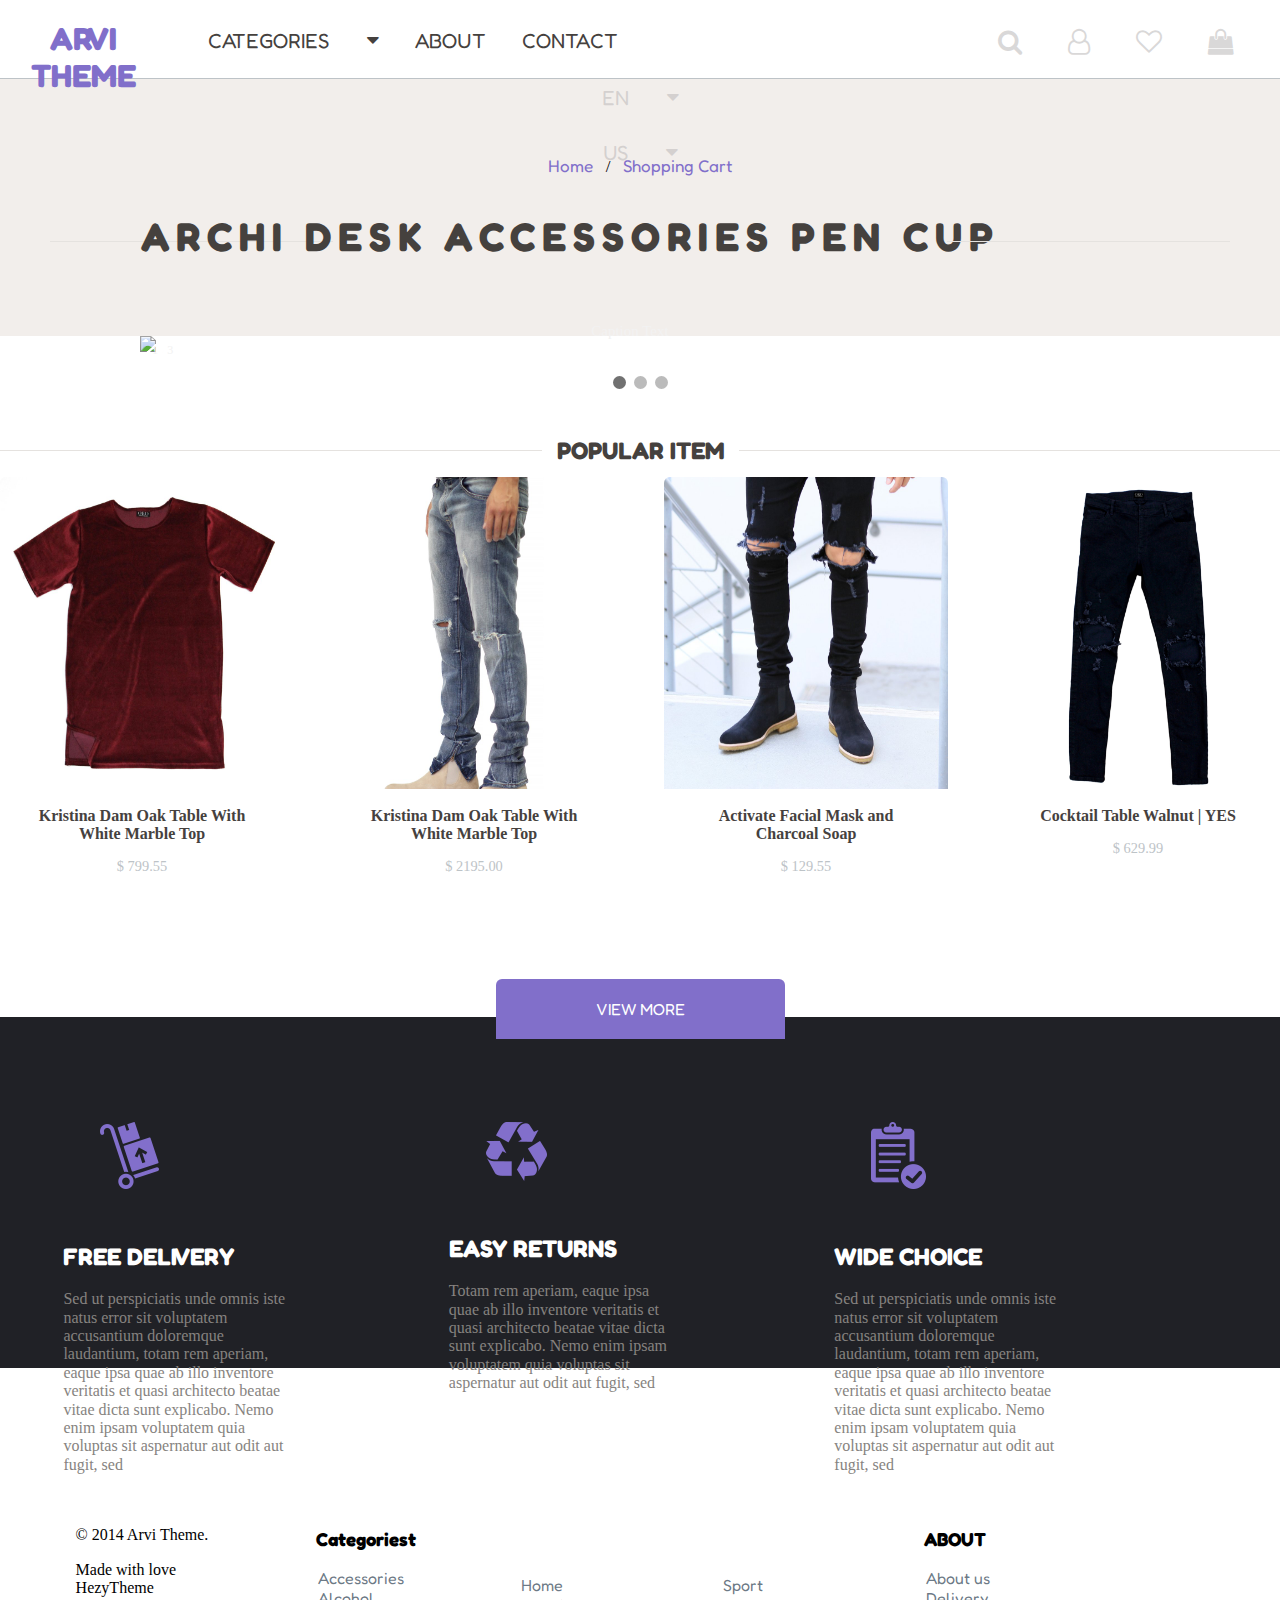
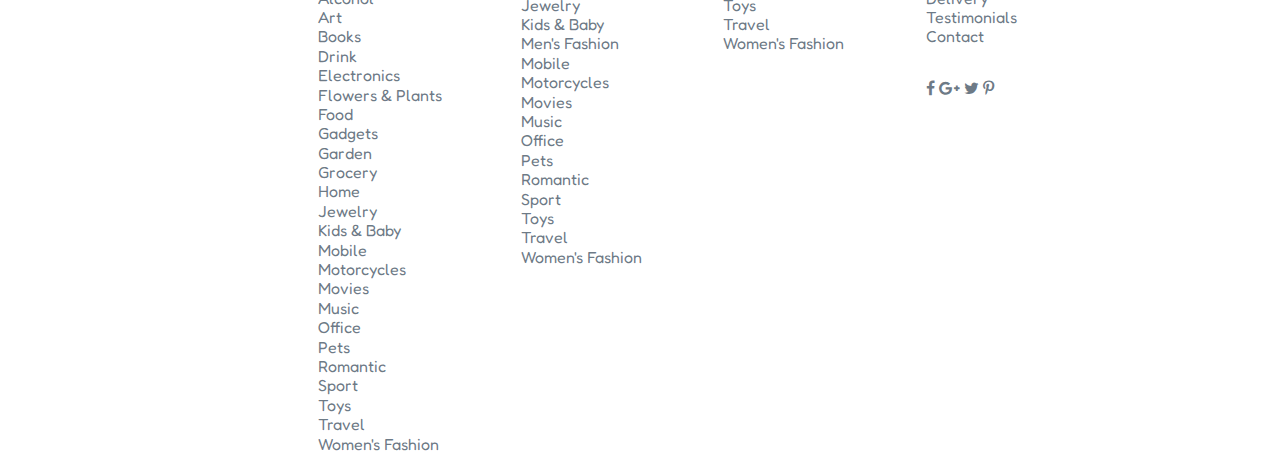
==== about.html @ ab23b4e3 "about page" ====
<!DOCTYPE html>
<!-- HTML5 Hello world by kirupa - http://www.kirupa.com/html5/getting_your_feet_wet_html5_pg1.htm -->
<html lang="en-us">

<head>
<meta charset="utf-8">
<title>Arvi Template</title>
<link href="https://fonts.googleapis.com/css?family=Fredoka+One|Quicksand|Sniglet" rel="stylesheet">

<link href="css/style.css" rel="stylesheet">

<link href="https://maxcdn.bootstrapcdn.com/font-awesome/4.7.0/css/font-awesome.min.css" rel="stylesheet" integrity="sha384-wvfXpqpZZVQGK6TAh5PVlGOfQNHSoD2xbE+QkPxCAFlNEevoEH3Sl0sibVcOQVnN" crossorigin="anonymous">
<script src="https://ajax.googleapis.com/ajax/libs/jquery/3.2.1/jquery.min.js"></script>
<style>
	/* Slideshow container */
.slideshow-container {
  max-width: 1000px;
  position: relative;
  margin: auto;
}

.mySlides {
    display: none;
}

/* Next & previous buttons */
.prev, .next {
  cursor: pointer;
  position: absolute;
  top: 50%;
  width: auto;
  margin-top: -22px;
  padding: 16px;
  color: white;
  font-weight: bold;
  font-size: 18px;
  transition: 0.6s ease;
  border-radius: 0 3px 3px 0;
}

/* Position the "next button" to the right */
.next {
  right: 0;
  border-radius: 3px 0 0 3px;
}

/* On hover, add a black background color with a little bit see-through */
.prev:hover, .next:hover {
  background-color: rgba(0,0,0,0.8);
}

/* Caption text */
.text {
  color: #f2f2f2;
  font-size: 15px;
  padding: 8px 12px;
  position: absolute;
  bottom: 8px;
  width: 100%;
  text-align: center;
}

/* Number text (1/3 etc) */
.numbertext {
  color: #f2f2f2;
  font-size: 12px;
  padding: 8px 12px;
  position: absolute;
  top: 0;
}

/* The dots/bullets/indicators */
.dot {
  cursor:pointer;
  height: 13px;
  width: 13px;
  margin: 0 2px;
  background-color: #bbb;
  border-radius: 50%;
  display: inline-block;
  transition: background-color 0.6s ease;
}

.active, .dot:hover {
  background-color: #717171;
}

/* Fading animation */
.fade {
  -webkit-animation-name: fade;
  -webkit-animation-duration: 1.5s;
  animation-name: fade;
  animation-duration: 1.5s;
}

@-webkit-keyframes fade {
  from {opacity: .4} 
  to {opacity: 1}
}

@keyframes fade {
  from {opacity: .4} 
  to {opacity: 1}
}
</style>
</head>

<body>
<header class="categories-main-header">
	<nav class="categories-main-nav">
		<div id="categories-main-logo"><h1>Arvi theme</h1></div>
		<div class="main-nav-wrap">
			<div class="position-nav-wrap">
		<ul id="main-left-nav">
			<li><a href="categories.html">Categories  <i class="fa fa-sort-down"></i> </a></li>
			<li><a href="about.html">About</a></li>
			<li><a href="">Contact</a></li>
		</ul>
		<ul id="main-center-nav">
			<li><a href="">EN  <i class="fa fa-sort-down"></i></a> </li>
			<li><a href="">US <i class="fa fa-sort-down"></i></a></li>
		</ul>
		<ul id="main-right-nav">
			<li><a href=""><i class="fa fa-search" style="font-size:26px"></i></a></li>
			<li><a href=""><i class="fa fa-user-o" style="font-size:26px"></i></a></li>
			<li><a href=""><i class="fa fa-heart-o" style="font-size:26px;"></i></a></li>
			<li><a href=""><i class="fa fa-shopping-bag" style="font-size:26px;"></i></a></li>
		</ul>
		</div><!-- position-nav -->
	   </div><!-- main-nav-wrap -->
	</nav>

</header>
<section id="about-page">
	<ul class="breadcrumb">
	  <li><a href="#">Home</a></li>
	  <li><a href="#">Shopping Cart</a></li>
	  
	</ul>
    <div class="product-heading">
    	<span class="product-left-line"></span>
       <h1>Archi Desk Accessories Pen Cup</h1>
       	<span class="product-right-line"></span>
    </div>
    </section>
    <div class="product-wraper clearfix">
    	<div class="slideshow-container">
	  <div class="mySlides fade">
	    <div class="numbertext">1 / 3</div>
	    <img src="img1.jpg" style="width:100%">
	    <div class="text">Caption Text</div>
	  </div>
	
	  <div class="mySlides fade">
	    <div class="numbertext">2 / 3</div>
	    <img src="img2.jpg" style="width:100%">
	    <div class="text">Caption Two</div>
	  </div>
	
	  <div class="mySlides fade">
	    <div class="numbertext">3 / 3</div>
	    <img src="img3.jpg" style="width:100%">
	    <div class="text">Caption Three</div>
	  </div>
	
	  <a class="prev" onclick="plusSlides(-1)">&#10094;</a>
	  <a class="next" onclick="plusSlides(1)">&#10095;</a>
	</div>
	<br>
	
	<div style="text-align:center">
	  <span class="dot" onclick="currentSlide(1)"></span> 
	  <span class="dot" onclick="currentSlide(2)"></span> 
	  <span class="dot" onclick="currentSlide(3)"></span> 
	</div>

    </div>
   <div class="product-popular-item">
   	<div class="popular-heading">
     	<h2 class="fancy"><span>Popular item</span></h2>
   	</div>
   	
   	<div class="product-popularwraper">
   		<div class="popular-item">
   			<img src="img/wine-velour-tee.jpg">
   			<div class="popular-item-text">
	   			<h2 class="product-title">Kristina Dam Oak Table With White Marble Top</h2>
	   			<p class="product-price">$ 799.55</p>
   			</div>
   		</div>
   		<div class="popular-item">
   			<img src="img/vintage-denim.jpg">
   			<div class="popular-item-text">
	   			<h2 class="product-title">Kristina Dam Oak Table With White Marble Top</h2>
	   			<p class="product-price">$ 2195.00</p>
   			</div>
   		</div>
   		<div class="popular-item">
   			<img src="img/stretch-denim2.jpg">
   			<div class="popular-item-text">
	   			<h2 class="product-title">Activate Facial Mask and Charcoal Soap</h2>
	   			<p class="product-price">$ 129.55</p>
   			</div>
   		</div>
   		<div class="popular-item">
   			<img src="img/stretch-denim.png">
   			<div class="popular-item-text">
	   			<h2 class="product-title">Cocktail Table Walnut | YES</h2>
	   			<p class="product-price">$ 629.99</p>
   			</div>
   		</div>
   	</div><!--product-popularwraper-->
   </div><!--product-popular-item-->
    
    <div class="category-more">
    	<a href="#">VIEW MORE</a>
    </div>

<section class="delivery-section">
	<div class="delivery-wraper">
	<div class="delivery-item free-delivery">
		<div class="delivery-img">
			<img src="img/delivery.png">
		</div>
		<div class="delivery-content">
			<h2>Free Delivery</h2>
			<p>Sed ut perspiciatis unde omnis iste natus error sit voluptatem accusantium doloremque
	 laudantium, totam rem aperiam, eaque ipsa quae ab illo inventore veritatis et quasi architecto beatae vitae dicta sunt explicabo. Nemo enim ipsam voluptatem quia voluptas sit aspernatur aut odit aut fugit, sed</p>
      </div>
	</div>
	<div class="delivery-item easy-returns">
		<div class="delivery-img">
			<img src="img/arrows.png">
		</div>
		<div class="delivery-content">
			<h2>easy Returns</h2>
			<p>Totam rem aperiam, eaque ipsa quae ab illo inventore veritatis et quasi architecto beatae vitae dicta sunt explicabo. Nemo enim ipsam voluptatem quia voluptas sit aspernatur aut odit aut fugit, sed</p>
		</div>
	</div>
	<div class="delivery-item wide-choice">
		<div class="delivery-img">
			<img src="img/verification.png">
		</div>
		<div class="delivery-content">
			<h2>wide choice</h2>
			<p>Sed ut perspiciatis unde omnis iste natus error sit voluptatem accusantium
	 doloremque laudantium, totam rem aperiam, eaque ipsa quae ab illo inventore veritatis et quasi architecto beatae vitae dicta sunt explicabo. Nemo enim ipsam voluptatem quia voluptas sit aspernatur aut odit aut fugit, sed</p>
       </div>
	</div>
	</div>
</section>
<footer>
	<div class="footer">
		<p>© 2014 Arvi Theme.</p> 
        <p>Made with love HezyTheme</p>
	</div>
	<div class="footer">
		<h3>Categoriest</h3>
		<ul>
			<li><a href="#">Accessories</a></li>
			<li><a href="#">Alcohol</a></li>
			<li><a href="#">Art</a></li>
            <li><a href="#">Books</a></li>
            <li><a href="#">Drink</a></li>
            <li><a href="#">Electronics</a></li>
            <li><a href="#">Flowers & Plants</a></li>
            <li><a href="#">Food</a></li>
            <li><a href="#">Gadgets</a></li>
            <li><a href="#">Garden</a></li>
            <li><a href="#">Grocery</a></li>
            <li><a href="#">Home</a></li>
            <li><a href="#">Jewelry</a></li>
            <li><a href="#">Kids & Baby</a></li>
            <li><a href="#">Mobile</a></li>
            <li><a href="#">Motorcycles</a></li>
            <li><a href="#">Movies</a></li>
            <li><a href="#">Music</a></li>
            <li><a href="#">Office</a></li>
            <li><a href="#">Pets</a></li>
            <li><a href="#">Romantic</a></li>
            <li><a href="#">Sport</a></li>
            <li><a href="#">Toys</a></li>
            <li><a href="#">Travel</a></li>
            <li><a href="#">Women's Fashion</a></li>
		</ul>
	</div>
	<div class="footer sport">
		<ul>
			<li><a href="#">Home</a></li>
			<li><a href="#">Jewelry</a></li>
			<li><a href="#">Kids & Baby</a></li>
			<li><a href="#">Men's Fashion</a></li>
			<li><a href="#">Mobile</a></li>
			<li><a href="#">Motorcycles</a></li>
			<li><a href="#">Movies</a></li>
			<li><a href="#">Music</a></li>
			<li><a href="#">Office</a></li>
			<li><a href="#">Pets</a></li>
			<li><a href="#">Romantic</a></li>
			<li><a href="#">Sport</a></li>
			<li><a href="#">Toys</a></li>
			<li><a href="#">Travel</a></li>
			<li><a href="#">Women's Fashion</a></li>
		</ul>
	</div>
	<div class="footer sport">
		<ul>
			<li><a href="#">Sport</a></li>
			<li><a href="#">Toys</a></li>
			<li><a href="#">Travel</a></li>
			<li><a href="#">Women's Fashion</a></li>
		</ul>
	</div>
	<div class="footer">
		<h3>ABOUT</h3>
      	<ul>
			<li><a href="#">About us</a></li>
			<li><a href="#">Delivery</a></li>
			<li><a href="#">Testimonials</a></li>
			<li><a href="#">Contact</a></li>
		</ul>
	</div>
	<div class="footer social">
		<ul>
			<li><a href="#"><i class="fa fa-facebook"></i></a></li>
			<li><a href="#"><i class="fa fa-google-plus"></i></a></li>
			<li><a href="#"><i class="fa fa-twitter"></i></a></li>
			<li><a href="#"><i class="fa fa-pinterest-p"></i></a></li>
		</ul>
	</div>
</footer>

  <script>
    
		
$(document).ready(function() {
		
		    $(".incr-btn").on("click", function (e) {
        var $button = $(this);
        var oldValue = $button.parent().find('.quantity').val();
        $button.parent().find('.incr-btn[data-action="decrease"]').removeClass('inactive');
        if ($button.data('action') == "increase") {
            var newVal = parseFloat(oldValue) + 1;
        } else {
            // Don't allow decrementing below 1
            if (oldValue > 1) {
                var newVal = parseFloat(oldValue) - 1;
            } else {
                newVal = 1;
                $button.addClass('inactive');
            }
        }
        $button.parent().find('.quantity').val(newVal);
        e.preventDefault();
    });
		
		});		
		

    
			/* When the user clicks on the button, 
		toggle between hiding and showing the dropdown content */
		var dropdown = document.getElementById("dropBtn");
		
		function myFunction() {
		     document.getElementById("myDropdown").classList.toggle("show");
		}
		
		dropdown.addEventListener("click", myFunction, false);
		
		// Close the dropdown menu if the user clicks outside of it
		window.onclick = function(event) {
		  if (!event.target.matches('.dropbtn')) {
		
		    var dropdowns = document.getElementsByClassName("dropdown-content");
		    var i;
		    for (i = 0; i < dropdowns.length; i++) {
		      var openDropdown = dropdowns[i];
		      if (openDropdown.classList.contains('show')) {
		        openDropdown.classList.remove('show');
		      }
		    }
		  }
		}

	
    </script>
    
<script src="js/main.js"></script> 
</body>



</html>
---- css/style.css ----
/*! normalize.css v7.0.0 | MIT License | github.com/necolas/normalize.css */

/* Document
   ========================================================================== */

/**
 * 1. Correct the line height in all browsers.
 * 2. Prevent adjustments of font size after orientation changes in
 *    IE on Windows Phone and in iOS.
 */

html {
  line-height: 1.15; /* 1 */
  -ms-text-size-adjust: 100%; /* 2 */
  -webkit-text-size-adjust: 100%; /* 2 */
}

/* Sections
   ========================================================================== */

/**
 * Remove the margin in all browsers (opinionated).
 */

body {
  margin: 0;
}

/**
 * Add the correct display in IE 9-.
 */

article,
aside,
footer,
header,
nav,
section {
  display: block;
}

/**
 * Correct the font size and margin on `h1` elements within `section` and
 * `article` contexts in Chrome, Firefox, and Safari.
 */

h1 {
  font-size: 2em;
  margin: 0.67em 0;
}

/* Grouping content
   ========================================================================== */

/**
 * Add the correct display in IE 9-.
 * 1. Add the correct display in IE.
 */

figcaption,
figure,
main { /* 1 */
  display: block;
}

/**
 * Add the correct margin in IE 8.
 */

figure {
  margin: 1em 40px;
}

/**
 * 1. Add the correct box sizing in Firefox.
 * 2. Show the overflow in Edge and IE.
 */

hr {
  box-sizing: content-box; /* 1 */
  height: 0; /* 1 */
  overflow: visible; /* 2 */
}

/**
 * 1. Correct the inheritance and scaling of font size in all browsers.
 * 2. Correct the odd `em` font sizing in all browsers.
 */

pre {
  font-family: monospace, monospace; /* 1 */
  font-size: 1em; /* 2 */
}

/* Text-level semantics
   ========================================================================== */

/**
 * 1. Remove the gray background on active links in IE 10.
 * 2. Remove gaps in links underline in iOS 8+ and Safari 8+.
 */

a {
  background-color: transparent; /* 1 */
  -webkit-text-decoration-skip: objects; /* 2 */
}

/**
 * 1. Remove the bottom border in Chrome 57- and Firefox 39-.
 * 2. Add the correct text decoration in Chrome, Edge, IE, Opera, and Safari.
 */

abbr[title] {
  border-bottom: none; /* 1 */
  text-decoration: underline; /* 2 */
  text-decoration: underline dotted; /* 2 */
}

/**
 * Prevent the duplicate application of `bolder` by the next rule in Safari 6.
 */

b,
strong {
  font-weight: inherit;
}

/**
 * Add the correct font weight in Chrome, Edge, and Safari.
 */

b,
strong {
  font-weight: bolder;
}

/**
 * 1. Correct the inheritance and scaling of font size in all browsers.
 * 2. Correct the odd `em` font sizing in all browsers.
 */

code,
kbd,
samp {
  font-family: monospace, monospace; /* 1 */
  font-size: 1em; /* 2 */
}

/**
 * Add the correct font style in Android 4.3-.
 */

dfn {
  font-style: italic;
}

/**
 * Add the correct background and color in IE 9-.
 */

mark {
  background-color: #ff0;
  color: #000;
}

/**
 * Add the correct font size in all browsers.
 */

small {
  font-size: 80%;
}

/**
 * Prevent `sub` and `sup` elements from affecting the line height in
 * all browsers.
 */

sub,
sup {
  font-size: 75%;
  line-height: 0;
  position: relative;
  vertical-align: baseline;
}

sub {
  bottom: -0.25em;
}

sup {
  top: -0.5em;
}

/* Embedded content
   ========================================================================== */

/**
 * Add the correct display in IE 9-.
 */

audio,
video {
  display: inline-block;
}

/**
 * Add the correct display in iOS 4-7.
 */

audio:not([controls]) {
  display: none;
  height: 0;
}

/**
 * Remove the border on images inside links in IE 10-.
 */

img {
  border-style: none;
}

/**
 * Hide the overflow in IE.
 */

svg:not(:root) {
  overflow: hidden;
}

/* Forms
   ========================================================================== */

/**
 * 1. Change the font styles in all browsers (opinionated).
 * 2. Remove the margin in Firefox and Safari.
 */

button,
input,
optgroup,
select,
textarea {
  font-family: sans-serif; /* 1 */
  font-size: 100%; /* 1 */
  line-height: 1.15; /* 1 */
  margin: 0; /* 2 */
}

/**
 * Show the overflow in IE.
 * 1. Show the overflow in Edge.
 */

button,
input { /* 1 */
  overflow: visible;
}

/**
 * Remove the inheritance of text transform in Edge, Firefox, and IE.
 * 1. Remove the inheritance of text transform in Firefox.
 */

button,
select { /* 1 */
  text-transform: none;
}

/**
 * 1. Prevent a WebKit bug where (2) destroys native `audio` and `video`
 *    controls in Android 4.
 * 2. Correct the inability to style clickable types in iOS and Safari.
 */

button,
html [type="button"], /* 1 */
[type="reset"],
[type="submit"] {
  -webkit-appearance: button; /* 2 */
}

/**
 * Remove the inner border and padding in Firefox.
 */

button::-moz-focus-inner,
[type="button"]::-moz-focus-inner,
[type="reset"]::-moz-focus-inner,
[type="submit"]::-moz-focus-inner {
  border-style: none;
  padding: 0;
}

/**
 * Restore the focus styles unset by the previous rule.
 */

button:-moz-focusring,
[type="button"]:-moz-focusring,
[type="reset"]:-moz-focusring,
[type="submit"]:-moz-focusring {
  outline: 1px dotted ButtonText;
}

/**
 * Correct the padding in Firefox.
 */

fieldset {
  padding: 0.35em 0.75em 0.625em;
}

/**
 * 1. Correct the text wrapping in Edge and IE.
 * 2. Correct the color inheritance from `fieldset` elements in IE.
 * 3. Remove the padding so developers are not caught out when they zero out
 *    `fieldset` elements in all browsers.
 */

legend {
  box-sizing: border-box; /* 1 */
  color: inherit; /* 2 */
  display: table; /* 1 */
  max-width: 100%; /* 1 */
  padding: 0; /* 3 */
  white-space: normal; /* 1 */
}

/**
 * 1. Add the correct display in IE 9-.
 * 2. Add the correct vertical alignment in Chrome, Firefox, and Opera.
 */

progress {
  display: inline-block; /* 1 */
  vertical-align: baseline; /* 2 */
}

/**
 * Remove the default vertical scrollbar in IE.
 */

textarea {
  overflow: auto;
}

/**
 * 1. Add the correct box sizing in IE 10-.
 * 2. Remove the padding in IE 10-.
 */

[type="checkbox"],
[type="radio"] {
  box-sizing: border-box; /* 1 */
  padding: 0; /* 2 */
}

/**
 * Correct the cursor style of increment and decrement buttons in Chrome.
 */

[type="number"]::-webkit-inner-spin-button,
[type="number"]::-webkit-outer-spin-button {
  height: auto;
}

/**
 * 1. Correct the odd appearance in Chrome and Safari.
 * 2. Correct the outline style in Safari.
 */

[type="search"] {
  -webkit-appearance: textfield; /* 1 */
  outline-offset: -2px; /* 2 */
}

/**
 * Remove the inner padding and cancel buttons in Chrome and Safari on macOS.
 */

[type="search"]::-webkit-search-cancel-button,
[type="search"]::-webkit-search-decoration {
  -webkit-appearance: none;
}

/**
 * 1. Correct the inability to style clickable types in iOS and Safari.
 * 2. Change font properties to `inherit` in Safari.
 */

::-webkit-file-upload-button {
  -webkit-appearance: button; /* 1 */
  font: inherit; /* 2 */
}

/* Interactive
   ========================================================================== */

/*
 * Add the correct display in IE 9-.
 * 1. Add the correct display in Edge, IE, and Firefox.
 */

details, /* 1 */
menu {
  display: block;
}

/*
 * Add the correct display in all browsers.
 */

summary {
  display: list-item;
}

/* Scripting
   ========================================================================== */

/**
 * Add the correct display in IE 9-.
 */

canvas {
  display: inline-block;
}

/**
 * Add the correct display in IE.
 */

template {
  display: none;
}

/* Hidden
   ========================================================================== */

/**
 * Add the correct display in IE 10-.
 */

[hidden] {
  display: none;
}

* {
  -webkit-box-sizing: border-box;
  -moz-box-sizing: border-box;
  box-sizing: border-box;
}


/* My Styles */

/* GLOBAL */
h1, h2, h3, a{
    font-family: 'Fredoka One', cursive;
}
/******** HEADER *******/
.main-header{
   
    background: -webkit-linear-gradient(90deg, #dc5987 0%, #675b99 100%);
    background: -moz-linear-gradient(90deg, #dc5987 0%, #675b99 100%);
    background: -o-linear-gradient(90deg, #dc5987 0%, #675b99 100%);
    background: -ms-linear-gradient(90deg, #dc5987 0%, #675b99 100%);
    background: linear-gradient(0deg, #dc5987 0%, #675b99 100%);
    height: 725px;
}

#main-logo{
    width: 13%;
    float: left;
    text-align: center;
}
#main-logo h1{
        font-size: 2em;
    margin: 0.67em 0;
    font-family: 'Sniglet', cursive;
    color: #fff;
    text-transform: uppercase;
}
.main-nav {
    height: 79px;
    border-bottom: 1px solid rgb(189, 195, 199);
}
.main-nav ul {
    margin: 0;
    padding: 0;
    list-style-type: none;
    height: inherit;
}
.main-nav ul li{
    display: inline;
}

 .position-nav-wrap {
    height: 57px;
    position: relative;
    top: 12px;
    margin-left: auto;
    margin-right: auto;
}
.main-nav-wrap{
    height: 100%;
    
}
.main-nav-wrap a{
    text-decoration: none;
    display: inline-block;
    text-align: center;
    text-transform: uppercase;
    padding: 14px 16px;
    color:  #f1edea;
    font-size: 1.28em;
    font-weight: 400;
    text-align: left;
    margin-top: 3px;
        
}

ul#main-left-nav {
    float: left;
    margin-left: 26px;
}

ul#main-right-nav {
    float: right;
    margin-right: 20px;
    position: relative;
    top: -57px;
    height: inherit;
}

i.fa.fa-sort-down {
    margin-left: 33px;
    position: relative;
    top: -5px;
}

#main-right-nav a{
  margin-right: 10px;
  color: rgba(189, 186, 186, 0.57);
}

ul#main-center-nav {
    text-align: center;
    width: 12%;
    margin: 0 auto;
}

ul#main-center-nav a{
    color: rgba(189, 186, 186, 0.57);
}

/****** Header Slider *********/

.slideshow-container {
    max-width: 100%;
    position: relative;
    margin: auto;
    height: 100%;
   
}

.mySlides {
    display: none;
    height: 100%;
}

.slides-image {
    float: left;
    width: 33%;
    height: 410px;
    /* margin: 0 auto; */
    position: relative;
    top: 84px;
    left: 160px;
}

.slides-image img {
    max-width: 100%;
    max-height: 100%;
    width: 100%;
    height: 100%;
}

/* Caption text */
.text {
    color: #f2f2f2;
    font-size: 15px;
    padding: 8px 12px;
    position: absolute;
    bottom: 255px;
    width: 50%;
    text-align: center;
    right: 10px;
}

.title-wraper{
    margin-bottom: 16px;
    padding-bottom: 53px;
}
.title-wraper h2{
      font-size: 2.7em;
      text-align: left;
}
.text-wraper p{
  text-align: left;
}
/* Number text (1/3 etc) */
.numbertext {
  color: #f2f2f2;
  font-size: 12px;
  padding: 8px 12px;
  position: absolute;
  top: 0;
}

/* The dots/bullets/indicators */
.dot {
  cursor:pointer;
  height: 13px;
  width: 13px;
  margin: 0 2px;
  background-color: #bbb;
  border-radius: 50%;
  display: inline-block;
  transition: background-color 0.6s ease;
}

.dot-wraper {
    text-align: center;
    position: relative;
       bottom: 145px;
    /* left: 0%; */
}

.link-wraper a {
    text-align: center;
    text-decoration: none;
    color: #fff;
    padding: 10px 20px;
    border: 1px solid;
    border-radius: 13px;
}

.link-wraper {
    position: relative;
    left: -111px;
    margin-top: 32px;
}


.active, .dot:hover {
  background-color: #717171;
}

/* Fading animation */
.fade {
  -webkit-animation-name: fade;
  -webkit-animation-duration: 1.5s;
  animation-name: fade;
  animation-duration: 1.5s;
}

@-webkit-keyframes fade {
  from {opacity: .4} 
  to {opacity: 1}
}

@keyframes fade {
  from {opacity: .4} 
  to {opacity: 1}
}

.top-section {
    background: #262a32;
    height: 1561px;
    box-sizing: border-box;
    padding: 50px 0px;
}

.popular-item-wraper{
   background: #fff;
    padding: 26px 0px;
    width: 95%;
    height: 706px;
    margin: 0 auto;
    border-radius: 10px;
  margin-top: 40px;
}
.item-wraper {
    background: #fff;
    padding: 26px 0px;
    width: 95%;
    height: 706px;
    margin: 0 auto;
    border-radius: 10px;
}

.item {
    width: 451px;
    height: 451px;
    float: left;
    position: relative;
}
.item img{
   max-width: 100%;
    width: 100%;
    max-height: 100%;
    height: 100%;
}
.item-title {
    text-align: center;
    margin-bottom: 42px;
}

.item-text {
    text-align: center;
}

.products-section {
    background: #262a32;
    padding: 50px 0px;
    height: 1359px;
}


.products-item-wraper{
    background: #fff;
    padding: 26px 0px;
    width: 95%;
    height: 1146px;
    margin: 0 auto;
    border-radius: 10px;
}

.products-item {
    width: 451px;
    height: 451px;
    float: left;
    padding-bottom: 50px;
    margin-bottom: 50px;
}

.products-item img{
   max-width: 100%;
    width: 100%;
    max-height: 100%;
    height: 100%;
}

.products-item-title {
    text-align: center;
    margin-bottom: 42px;
}

.products-item-text {
    text-align: center;
}

.view-more {
    border-radius: 6px;
    margin: 0 auto;
    width: 366px;
    height: 75px;
    position: relative;
    bottom: -91px;
}

.view-more a {
    padding: 23px 109px;
    border-top-left-radius: 6px;
    background: #816fca;
    margin: 0 auto;
    position: relative;
    bottom: -26px;
    left: 1px;
    text-decoration: none;
    text-transform: uppercase;
    color: #fff;
    border-top-right-radius: 6px;
}

i.fa.fa-rotate-right {
  font-size: 21px;
    margin-left: 18px;
}

.mask {
    border-radius: 6px;
    background-color:  rgba(129, 111, 202, 0.87);
    position: relative;
    top: -455px;
    height: 100%;
    box-sizing: border-box;
    padding: 40px;
    opacity: 0;
    transition: all 0.4s ease-in-out;
}

.mask:hover{
  opacity: 1;
}
.mask-plus {
    float: left;
    border-radius: 50%;
    width: 100px;
    height: 100px;
    background: #fff;
    text-align: center;
    margin-left: 62px;
    margin-right: 42px;
    padding: 25px;
}
.mask-heart {
    float: left;
    border-radius: 50%;
    width: 100px;
    height: 100px;
    background: #fff;
    text-align: center;
    padding: 25px;
}

i.fa.fa-plus {
  color: #816fca;
}

i.fa.fa-heart {
    color: #e73c68;
}

.icon-wraper {
    width: auto;
    height: 128px;
    margin: 0 auto;
    padding: 15px;
    position: relative;
    top: 105px;
}

.item-text {
    text-align: center;
    position: absolute;
    bottom: -110px;
    left: 84px;
}

/**** Banner section ****/

.banner-section{
    background: #555555;
     height: 500px;
     padding: 50px;
}

.banner-wrap {
    width: 56%;
    margin: 0 auto;
    text-align: center;
    position: relative;
    top: 90px;
}
.banner-wrap h1{
  color: #816fca;
  font-size: 3.5em;
}
.banner-wrap p{
  color: #816fca;
  font-size: 1.2em;
}

.delivery-section {
    background: #202126;
    padding: 60px 5px;
    height: 351px;
}

.delivery-wraper {
    margin-left: 2.4em;
}

.delivery-item{
  float: left;
  width: 30%;
 
  padding: 10px;
  margin-right: 1em;
}

.delivery-content {
    
    width: 70%;
    /* margin-right: 69px; */
    float: inherit;
    padding: 10px;
}

.delivery-content h2{
  color: #fff;
  text-transform: uppercase;
}
.delivery-content p{
  color: #868380;
}
.delivery-img {
    float: left;
   
    margin-left: 27px;
    margin-top: 15px;
    padding: 20px;
    margin-right: 10px;
}

footer {
    background: #fff;
    padding: 50px;
    height: 670px;
}
.footer {
  float: left;
   
    width: 15%;
    margin-left: 1.6em;
}
.footer h3{
  position: relative;
  left: 38px;
}

.sport {
    margin-top: 50px;
}

.footer ul{
  list-style-type: none;
}
.footer ul li a{
  text-decoration: none;
  color: rgba(44, 62, 80, 0.7);
}
.social ul li{
  display: inline;
}
.item-text a{
  text-decoration: none;
  color:  rgba(44, 62, 80, 0.7);
}
.products-item-text a{
  text-decoration: none;
  color:  rgba(44, 62, 80, 0.7);
}
.item-text p{
  color: #bdc3c7;
}
.product-item-text p{
  color: #bdc3c7;
}

/* ********** CATEGORIES PAGE *************** */

.categories-main-header{
   background: #fff;
    height: 79px;
}

.categories-main-nav{
    height: 79px;
    border-bottom: 1px solid rgb(189, 195, 199);

}
#categories-main-logo {
    width: 13%;
    float: left;
    text-align: center;
}
#categories-main-logo h1{
  color:  #816fca;
  font-size: 2em;
    margin: 0.67em 0;
    text-transform: uppercase;
}
.categories-main-nav ul {
    margin: 0;
    padding: 0;
    list-style-type: none;
    height: inherit;
}
.categories-main-nav ul li{
    display: inline;
}

.categories-main-nav a{
  color: #45413e;
}

#all-categories{
  background: #f2eeeb;
  padding: 50px;
  height: 129rem;
}

/* Style the list */
ul.breadcrumb {
    padding: 10px 16px;
    list-style: none;
    
    font-size: 17px;
    text-align: center;
}

/* Display list items side by side */
ul.breadcrumb li {
    display: inline;
}

/* Add a slash symbol (/) before/behind each list item */
ul.breadcrumb li+li:before {
    padding: 8px;
    color: black;
    content: "/\00a0";
}

/* Add a color to all links inside the list */
ul.breadcrumb li a {
    color: #816fca;
    text-decoration: none;
}

/* Add a color on mouse-over */
ul.breadcrumb li a:hover {
    
    text-decoration: underline;
}

.categories-heading h1 {
    text-transform: uppercase;
    color: #45413e;
    text-align: center;
    letter-spacing: 7px;
    font-size: 2.5em;
    position: relative;
    right: 312px;
}

.right-line {
    float: right;
    width: 35%;
    border-bottom: 1px solid #e5e2df;
    position: relative;
    top: -45px;
    /* right: 255px; */
    /* right: 570px; */
}

.left-line {
    width: 36%;
    border-bottom: 1px solid #e5e2df;
    /* margin-top: 51px; */
    position: relative;
    top: 28px;
    float: left;
}

.categories-flex {
   background: #fff;
   border-radius: 6px;
    margin-bottom: 45px;
    display: flex;
    width: 100%;
    flex-direction: row;
}



.clearfix:before,
.clearfix:after {
  content: "";
  display: table;
  height: 0;

} 
.clearfix:after {
  clear: both;
}
.clearfix {
  zoom: 1; /* For IE 6/7 (trigger hasLayout) */
}
.first-item {
   
    border-radius: 6px 0px 0px 6px;
    width: 37rem;
    height: 13rem;
}
.first-item h2{
  color: rgba(44, 62, 80, 0.7);
  text-transform: uppercase;
}
.category-item {
    width: 19rem;
    height: 13rem;
}
.category-item img{
   max-width: 100%;
    max-height: 100%;
    width: 100%;
    height: 100%;
}

.category-item:last-child img {
    
    border-radius: 20px;
}

.category-item-wraper {
    margin: 23px 10px 0px 30px;
    
    padding: 16px;
}

.category-link-wraper a {
    text-decoration: none;
    color: #fff;
    background: #816fca;
    padding: 10px 27px;
    border-radius: 21px;
}
.category-link-wraper {
    margin-top: 45px;
}

.category-more {
    text-align: center;
    position: relative;
    bottom: -23px;
    padding: 20px;
}

.category-more a {
    text-decoration: none;
    color: #fff;
    background: #816fca;
    padding: 20px 100px;
    border-radius: 6px 6px 0px 0px;
}

/* ********** PRODUCT PAGE ************** */

#product-page{
  background: #f2eeeb;
  padding: 50px;
  height: 113rem;
}
.product-left-line{
    width: 24%;
    border-bottom: 1px solid #e5e2df;
    position: relative;
    top: 28px;
    float: left;
}

.product-right-line{
    float: right;
    width: 24%;
    border-bottom: 1px solid #e5e2df;
    position: relative;
    top: -45px;
}
.product-heading h1{
  text-transform: uppercase;
    color: #45413e;
    text-align: center;
    letter-spacing: 7px;
    font-size: 2.5em;
    position: relative;
    right: 211px;
}

.product-wraper{
  background: #fff;
  padding-bottom: 2rem;
}

.product-image {
    background: red;
    width: 53rem;
    height: 33rem;
    float: left;
}

.product-image img{
    max-width: 100%;
    max-height: 100%;
    width: 100%;
    height: 100%;
}

.product-thumb-wraper {
    float: left;
}
.product-thumbnail {
    background: blueviolet;
    margin: 25px;
    width: 5rem;
    height: 4rem;
}

.count-input {
    position: relative;
    width: 91%;
    max-width: 165px;
    margin: 10px 0;
}

.product-content {
    float: left;
    width: 34%;
    padding: 0px 30px;
    margin-top: 23px;
}
.product-content h2{
  font-size: 2.5rem;
  color: #45413e;
}

.product-text {
    clear: both;
    color: #45413e;
    font-family: Quicksand;
    padding-top: 15px;
}
.readmore{
  text-decoration: none;
  color: #816fca;
}
.container {
    padding: 3px;
    width: 166px;
    float: left;
}
.count-input input {
    width: 67%;
    height: 38.923077px;
    border: 1px solid #000;
    border-radius: 18px;
    background: none;
    text-align: center;
}
.count-input input:focus {
  outline: none;
}
.count-input .incr-btn {
    display: block;
    position: absolute;
    width: 30px;
    height: 30px;
    font-size: 26px;
    font-weight: 300;
    text-align: center;
    line-height: 30px;
    top: 46%;
    right: 48px;
    margin-top: -15px;
    text-decoration: none;
}
.count-input .incr-btn:first-child {
  right: auto;
  left: 0;
  top: 46%;
}
.count-input.count-input-sm {
  max-width: 125px;
}
.count-input.count-input-sm input {
  height: 36px;
}
.count-input.count-input-lg {
  max-width: 200px;
}
.count-input.count-input-lg input {
  height: 70px;
  border-radius: 3px;
}

.dropbtn {
    background-color: #4CAF50;
    color: white;
    padding: 16px;
    font-size: 16px;
    border: none;
    cursor: pointer;
}

/* Dropdown button on hover & focus */
.dropbtn:hover, .dropbtn:focus {
    background-color: #3e8e41;
}

/* The container <div> - needed to position the dropdown content */
.dropdown {
    position: relative;
    display: inline-block;
    margin-bottom: 13px;
}

/* Dropdown Content (Hidden by Default) */
.dropdown-content {
    display: none;
    position: absolute;
    background-color: #f9f9f9;
    min-width: 160px;
    box-shadow: 0px 8px 16px 0px rgba(0,0,0,0.2);
    z-index: 1;
}

/* Links inside the dropdown */
.dropdown-content a {
    color: black;
    padding: 12px 16px;
    text-decoration: none;
    display: block;
}

/* Change color of dropdown links on hover */
.dropdown-content a:hover {background-color: #f1f1f1}

/* Show the dropdown menu (use JS to add this class to the .dropdown-content container when the user clicks on the dropdown button) */
.show {display:block;}

.add-to-cart-btn {
    
    padding: 3px;
    position: relative;
    top: 8px;
    width: 200px;
    float: left;
}

.add-to-cart-btn input[type="submit"] {
    background: #816fca;
    border-radius: 17px;
    border: 0;
    width: 145px;
    height: 44px;
    cursor: pointer;
    color: #fff;
}

.social-product ul{
  padding: 0;
}
.social-product ul li{
  display: inline;
  margin-right: 10px;
}

.social-product ul li a{
  color: #45413e;

}
.share{
 font-family: Quicksand;
 color:  #45413e;
}

#tab-container{
  clear: both;
}

#tab-container {
    margin: 0 auto;
    width: 75%;  /* Ancho del contenedor */
   
}
.product-space {
    margin-bottom: 37rem;
    
}

#tab-container input {
	height: 2.5em;
	visibility: hidden;
}

#tab-container label {
    background: #fff;
    border-radius: 1.25em 1.25em 0 0;
    color: rgb(189, 195, 199);
    cursor: pointer;
    display: block;
    float: right;
    font-size: 1.3em;
    height: 2.5em;
    line-height: 2.5em;
    text-align: center;
    border-bottom: 2px solid #e8e2d6;
    width: 17rem;
    position: relative;
    right: 18rem;
}

#tab-container input:hover + label {

	color: #666;  /* Color del texto de las pestañas al pasar el cursor por encima */
}

#tab-container input:checked + label {
    /* background: #f1f1f1; */
    color: #444;
    position: relative;
    z-index: 6;
    -webkit-transition: .1s;
    -moz-transition: .1s;
    -o-transition: .1s;
    -ms-transition: .1s;
    transition: .1s;
    border-bottom: 2px solid #fff;
    border-right: 2px solid #e8e2d6;

    border-top: 2px solid #e8e2d6;
    border-left: 2px solid #e8e2d6;
}

#content {
    background: #fff;
    min-height: 20em;
    position: relative;
    width: 100%;
    z-index: 5;
    border-top: 2px solid #e8e2d6;
    top: 6px;
}

#content div {
	opacity: 0;
	padding: 1.5em;
	position: absolute;
	z-index: -100;
	/*
	transition: all linear 0.1s;
	*/
}

#content-1 p {
	clear: both;
	margin-bottom: 1em;
}
#content-1 p.left img {
	float: left;
	margin-right: 1em;
}
#content-1 p.last {
	margin-bottom: 0;
}

#content-2 p {
	float: left;
	width: 48.5%;
}
#content-2 p.column-right {
	margin-left: 3%;
}
#content-2 p img {
	display: block;
	margin: 0 auto 1em auto;
}
#content-3 p,
#content-3 ul {
	margin-bottom: 1em;
}
#content-3 ul {
	margin-left: 2em;
}

#tab-container input#tab-1:checked ~ #content #content-1,
#tab-container input#tab-2:checked ~ #content #content-2,
#tab-container input#tab-3:checked ~ #content #content-3 {
    opacity: 1;
    z-index: 100;
}

input.visible {
  visibility: visible !important;
}

.product-popularwraper {
    display: flex;
    height: 30rem;
}

.popular-item {
      border-radius: 6px;
    background-color: #fff;
    width: 26rem;
    height: 26rem;
    /* margin: auto; */
    text-align: center;
}

.popular-item + .popular-item {
    margin-left: 3rem;
}

.popular-item > img {
    max-width: 100%;
    width: 100%;
    max-height: 100%;
    height: 75%;
    border-radius: 6px 6px 0px 0px;
}

.popular-item-text{
   padding: 0px 26px;
}
   
.popular-item-text > .product-title{
    font-size: 1em;
    color: #45413e;
    font-family: QuicksandBold;
}

.popular-item-text > .product-price{
      color: #bdc3c7;
      font-size: 0.9em;
}

.popular-heading {
    text-align: center;
}

.popular-heading > h2{
    text-transform: uppercase;
    color: #45413e;
}

.fancy {
  line-height: 0.5;
  text-align: center;
}
.fancy span {
  display: inline-block;
  position: relative;  
}

.fancy span:before,
.fancy span:after {
 content: "";
    position: absolute;
    height: 5px;
    border-bottom: 1px solid #e5e2df;
    top: 0;
    width: 50rem;
}

.fancy span:before {
  right: 100%;
  margin-right: 15px;
}
.fancy span:after {
  left: 100%;
  margin-left: 15px;
}

/* *************** ABOUT PAGE *********************** */
#about-page{
   background: #f2eeeb;
  padding: 50px;
}
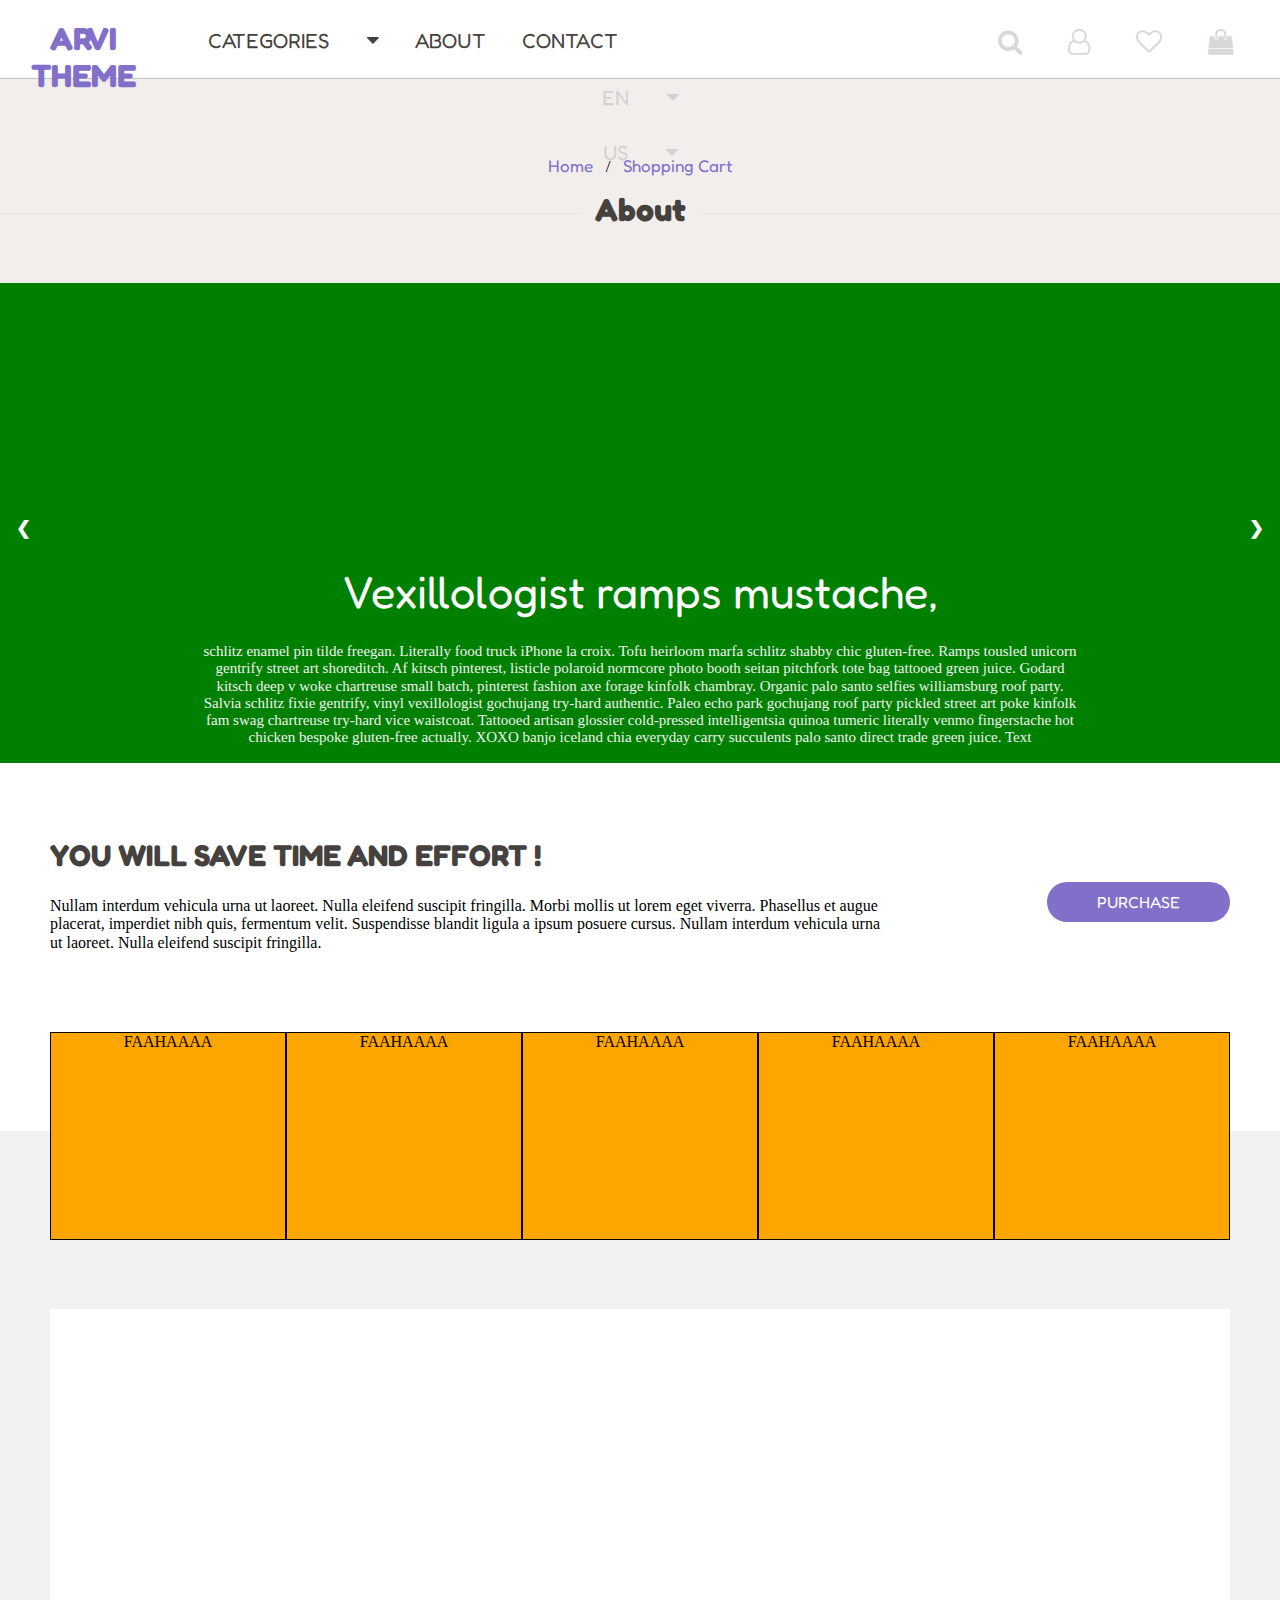
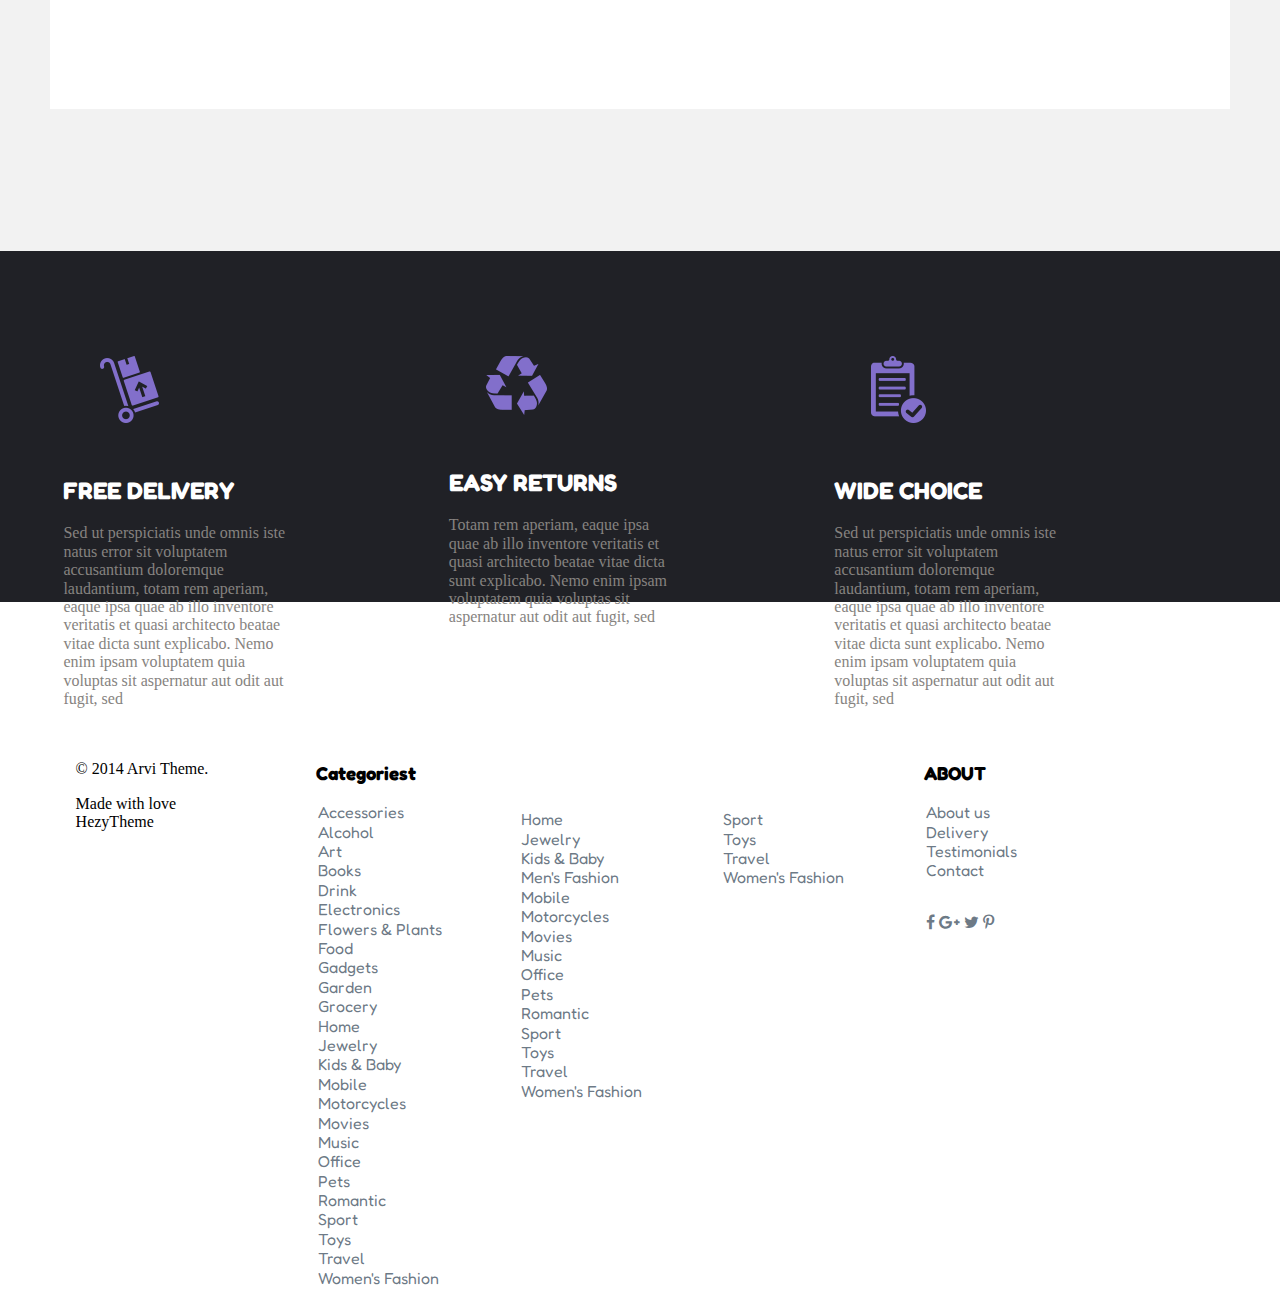
==== commit 20191955: "about page" ====
--- a/about.html
+++ b/about.html
@@ -10,101 +10,9 @@
 <link href="css/style.css" rel="stylesheet">
 
 <link href="https://maxcdn.bootstrapcdn.com/font-awesome/4.7.0/css/font-awesome.min.css" rel="stylesheet" integrity="sha384-wvfXpqpZZVQGK6TAh5PVlGOfQNHSoD2xbE+QkPxCAFlNEevoEH3Sl0sibVcOQVnN" crossorigin="anonymous">
-<script src="https://ajax.googleapis.com/ajax/libs/jquery/3.2.1/jquery.min.js"></script>
-<style>
-	/* Slideshow container */
-.slideshow-container {
-  max-width: 1000px;
-  position: relative;
-  margin: auto;
-}
-
-.mySlides {
-    display: none;
-}
-
-/* Next & previous buttons */
-.prev, .next {
-  cursor: pointer;
-  position: absolute;
-  top: 50%;
-  width: auto;
-  margin-top: -22px;
-  padding: 16px;
-  color: white;
-  font-weight: bold;
-  font-size: 18px;
-  transition: 0.6s ease;
-  border-radius: 0 3px 3px 0;
-}
-
-/* Position the "next button" to the right */
-.next {
-  right: 0;
-  border-radius: 3px 0 0 3px;
-}
-
-/* On hover, add a black background color with a little bit see-through */
-.prev:hover, .next:hover {
-  background-color: rgba(0,0,0,0.8);
-}
-
-/* Caption text */
-.text {
-  color: #f2f2f2;
-  font-size: 15px;
-  padding: 8px 12px;
-  position: absolute;
-  bottom: 8px;
-  width: 100%;
-  text-align: center;
-}
-
-/* Number text (1/3 etc) */
-.numbertext {
-  color: #f2f2f2;
-  font-size: 12px;
-  padding: 8px 12px;
-  position: absolute;
-  top: 0;
-}
-
-/* The dots/bullets/indicators */
-.dot {
-  cursor:pointer;
-  height: 13px;
-  width: 13px;
-  margin: 0 2px;
-  background-color: #bbb;
-  border-radius: 50%;
-  display: inline-block;
-  transition: background-color 0.6s ease;
-}
-
-.active, .dot:hover {
-  background-color: #717171;
-}
-
-/* Fading animation */
-.fade {
-  -webkit-animation-name: fade;
-  -webkit-animation-duration: 1.5s;
-  animation-name: fade;
-  animation-duration: 1.5s;
-}
-
-@-webkit-keyframes fade {
-  from {opacity: .4} 
-  to {opacity: 1}
-}
-
-@keyframes fade {
-  from {opacity: .4} 
-  to {opacity: 1}
-}
-</style>
+
+<meta name="viewport" content="width=device-width, initial-scale=1.0">
 </head>
-
 <body>
 <header class="categories-main-header">
 	<nav class="categories-main-nav">
@@ -114,7 +22,7 @@
 		<ul id="main-left-nav">
 			<li><a href="categories.html">Categories  <i class="fa fa-sort-down"></i> </a></li>
 			<li><a href="about.html">About</a></li>
-			<li><a href="">Contact</a></li>
+			<li><a href="#">Contact</a></li>
 		</ul>
 		<ul id="main-center-nav">
 			<li><a href="">EN  <i class="fa fa-sort-down"></i></a> </li>
@@ -137,30 +45,39 @@
 	  <li><a href="#">Shopping Cart</a></li>
 	  
 	</ul>
-    <div class="product-heading">
-    	<span class="product-left-line"></span>
-       <h1>Archi Desk Accessories Pen Cup</h1>
-       	<span class="product-right-line"></span>
+    <div class="about-heading">
+    
+       <h1 class="fancy-about"><span>About</span></h1>
+       	
     </div>
     </section>
-    <div class="product-wraper clearfix">
-    	<div class="slideshow-container">
+    <div class="about-main-slideshow-wraper">
+    	<div class="about-main-slideshow-container">
 	  <div class="mySlides fade">
-	    <div class="numbertext">1 / 3</div>
-	    <img src="img1.jpg" style="width:100%">
-	    <div class="text">Caption Text</div>
+	  
+	    <div class="about-text">
+	    	<h2>Vexillologist ramps mustache,</h2> 
+	    	<p>schlitz enamel pin tilde freegan. Literally food truck iPhone la croix. Tofu heirloom marfa schlitz shabby chic gluten-free. 
+	    	Ramps tousled unicorn gentrify street art shoreditch. Af kitsch pinterest, listicle polaroid normcore photo booth seitan pitchfork tote bag tattooed green juice. 
+	    	Godard kitsch deep v woke chartreuse small batch, pinterest fashion axe forage kinfolk chambray. Organic palo santo selfies williamsburg roof party. 
+	    	Salvia schlitz fixie gentrify, vinyl vexillologist gochujang try-hard authentic. 
+	    	Paleo echo park gochujang roof party pickled street art poke kinfolk fam swag chartreuse try-hard vice waistcoat. 
+	    	Tattooed artisan glossier cold-pressed intelligentsia quinoa tumeric literally venmo fingerstache hot chicken bespoke gluten-free actually. XOXO banjo iceland chia everyday carry succulents palo santo direct trade green juice.
+	    	Text</p>
+	    	</div>
 	  </div>
 	
 	  <div class="mySlides fade">
-	    <div class="numbertext">2 / 3</div>
-	    <img src="img2.jpg" style="width:100%">
-	    <div class="text">Caption Two</div>
+	  
+	    <div class="about-text">
+	    	<h2>We Always Provide The Best For You</h2>
+	    	<p>Arvi Theme - Theme Winners of 2015</p>
+	    </div>
 	  </div>
 	
 	  <div class="mySlides fade">
-	    <div class="numbertext">3 / 3</div>
-	    <img src="img3.jpg" style="width:100%">
-	    <div class="text">Caption Three</div>
+	   
+	    <div class="about-text">Caption Three</div>
 	  </div>
 	
 	  <a class="prev" onclick="plusSlides(-1)">&#10094;</a>
@@ -168,53 +85,79 @@
 	</div>
 	<br>
 	
-	<div style="text-align:center">
-	  <span class="dot" onclick="currentSlide(1)"></span> 
-	  <span class="dot" onclick="currentSlide(2)"></span> 
-	  <span class="dot" onclick="currentSlide(3)"></span> 
-	</div>
+
 
     </div>
-   <div class="product-popular-item">
-   	<div class="popular-heading">
-     	<h2 class="fancy"><span>Popular item</span></h2>
+   <section class="purchase">
+   	<div class="purchase-wraper">
+   		<div class="purchase-text">
+   			<h2>You Will Save Time and Effort !</h2>
+   			<p>Nullam interdum vehicula urna ut laoreet. Nulla eleifend suscipit fringilla. 
+   			Morbi mollis ut lorem eget viverra. Phasellus et augue placerat, imperdiet nibh quis, fermentum velit. 
+   			Suspendisse blandit ligula a ipsum posuere cursus. Nullam interdum vehicula urna ut laoreet. Nulla eleifend suscipit fringilla.
+   			</p>
+   		</div>
+   		<div class="purchase-btn">
+   			<a href="#">purchase</a>
+   		</div>
+   	</div>
+   	<div class="business-container">
+   		<div class="business-item">
+   			
+   			FAAHAAAA
+   			<div class="about-mask">
+   				<div class="about-mask-content">
+	   				<h2>We do business</h2>
+	   				<a href="#">Learn more</a>
+   				</div>
+   			</div>
+   		</div>
+   		<div class="business-item">
+   			FAAHAAAA
+   			<div class="about-mask">
+   				<div class="about-mask-content">
+	   				<h2>We do business</h2>
+	   				<a href="#">Learn more</a>
+   				</div>
+   			</div>
+   		</div>
+   		<div class="business-item three">
+   			FAAHAAAA
+   			<div class="about-mask">
+   				<div class="about-mask-content">
+	   				<h2>We do business</h2>
+	   				<a href="#">Learn more</a>
+   				</div>
+   			</div>
+   		</div>
+   		<div class="business-item">
+   			FAAHAAAA
+   			<div class="about-mask">
+   				<div class="about-mask-content">
+	   				<h2>We do business</h2>
+	   				<a href="#">Learn more</a>
+   				</div>
+   			</div>
+   		</div>
+   		<div class="business-item">
+   			FAAHAAAA
+   			<div class="about-mask">
+   				<div class="about-mask-content">
+	   				<h2>We do business</h2>
+	   				<a href="#">Learn more</a>
+   				</div>
+   			</div>
+   		</div>
    	</div>
    	
-   	<div class="product-popularwraper">
-   		<div class="popular-item">
-   			<img src="img/wine-velour-tee.jpg">
-   			<div class="popular-item-text">
-	   			<h2 class="product-title">Kristina Dam Oak Table With White Marble Top</h2>
-	   			<p class="product-price">$ 799.55</p>
-   			</div>
-   		</div>
-   		<div class="popular-item">
-   			<img src="img/vintage-denim.jpg">
-   			<div class="popular-item-text">
-	   			<h2 class="product-title">Kristina Dam Oak Table With White Marble Top</h2>
-	   			<p class="product-price">$ 2195.00</p>
-   			</div>
-   		</div>
-   		<div class="popular-item">
-   			<img src="img/stretch-denim2.jpg">
-   			<div class="popular-item-text">
-	   			<h2 class="product-title">Activate Facial Mask and Charcoal Soap</h2>
-	   			<p class="product-price">$ 129.55</p>
-   			</div>
-   		</div>
-   		<div class="popular-item">
-   			<img src="img/stretch-denim.png">
-   			<div class="popular-item-text">
-	   			<h2 class="product-title">Cocktail Table Walnut | YES</h2>
-	   			<p class="product-price">$ 629.99</p>
-   			</div>
-   		</div>
-   	</div><!--product-popularwraper-->
-   </div><!--product-popular-item-->
-    
-    <div class="category-more">
-    	<a href="#">VIEW MORE</a>
-    </div>
+   
+   </section>
+   <section class="introduction">
+   	<div class="introduction-wraper">
+   		
+   	</div>
+   </section> 
+   
 
 <section class="delivery-section">
 	<div class="delivery-wraper">
@@ -333,55 +276,30 @@
   <script>
     
 		
-$(document).ready(function() {
-		
-		    $(".incr-btn").on("click", function (e) {
-        var $button = $(this);
-        var oldValue = $button.parent().find('.quantity').val();
-        $button.parent().find('.incr-btn[data-action="decrease"]').removeClass('inactive');
-        if ($button.data('action') == "increase") {
-            var newVal = parseFloat(oldValue) + 1;
-        } else {
-            // Don't allow decrementing below 1
-            if (oldValue > 1) {
-                var newVal = parseFloat(oldValue) - 1;
-            } else {
-                newVal = 1;
-                $button.addClass('inactive');
-            }
-        }
-        $button.parent().find('.quantity').val(newVal);
-        e.preventDefault();
-    });
-		
-		});		
-		
-
-    
-			/* When the user clicks on the button, 
-		toggle between hiding and showing the dropdown content */
-		var dropdown = document.getElementById("dropBtn");
-		
-		function myFunction() {
-		     document.getElementById("myDropdown").classList.toggle("show");
-		}
-		
-		dropdown.addEventListener("click", myFunction, false);
-		
-		// Close the dropdown menu if the user clicks outside of it
-		window.onclick = function(event) {
-		  if (!event.target.matches('.dropbtn')) {
-		
-		    var dropdowns = document.getElementsByClassName("dropdown-content");
-		    var i;
-		    for (i = 0; i < dropdowns.length; i++) {
-		      var openDropdown = dropdowns[i];
-		      if (openDropdown.classList.contains('show')) {
-		        openDropdown.classList.remove('show');
-		      }
-		    }
-		  }
-		}
+	var slideIndex = 1;
+	showSlides(slideIndex);
+	
+	function plusSlides(n) {
+	  showSlides(slideIndex += n);
+	}
+	
+	function currentSlide(n) {
+	  showSlides(slideIndex = n);
+	}
+	
+	function showSlides(n) {
+	  var i;
+	  var slides = document.getElementsByClassName("mySlides");
+	 
+	  if (n > slides.length) {slideIndex = 1} 
+	  if (n < 1) {slideIndex = slides.length}
+	  for (i = 0; i < slides.length; i++) {
+	      slides[i].style.display = "none"; 
+	  }
+	 
+	  slides[slideIndex-1].style.display = "block"; 
+	 
+	}
 
 	
     </script>
--- a/css/style.css
+++ b/css/style.css
@@ -1569,4 +1569,258 @@
 #about-page{
    background: #f2eeeb;
   padding: 50px;
-}+}
+
+.about{
+  background: red;
+}
+
+	/* Slideshow container */
+.about-main-slideshow-container {
+  max-width: 100%;
+    position: relative;
+    margin: auto;
+    background: green;
+    width: 100%;
+    height: 100%;
+    max-height: 100%;
+}
+
+.mySlides {
+    display: none;
+}
+
+/* Next & previous buttons */
+.prev, .next {
+  cursor: pointer;
+  position: absolute;
+  top: 50%;
+  width: auto;
+  margin-top: -22px;
+  padding: 16px;
+  color: white;
+  font-weight: bold;
+  font-size: 18px;
+  transition: 0.6s ease;
+  border-radius: 0 3px 3px 0;
+}
+
+/* Position the "next button" to the right */
+.next {
+  right: 0;
+  border-radius: 3px 0 0 3px;
+}
+
+/* On hover, add a black background color with a little bit see-through */
+.prev:hover, .next:hover {
+  background-color: rgba(0,0,0,0.8);
+}
+
+/* Caption text */
+.about-text {
+  color: #f2f2f2;
+  font-size: 15px;
+  padding: 8px 12px;
+  position: absolute;
+  bottom: 8px;
+  width: 100%;
+  text-align: center;
+}
+
+.about-text > h2{
+  
+  color:  #ffffff;
+  font-size: 3em;/* Approximation due to font substitution */
+  font-weight: 400;
+  line-height: 0.625;/* Approximation due to font substitution */
+  text-align: center;
+}
+.about-text > p{
+   width: 70%;
+  margin: 0 auto;
+}
+/* Number text (1/3 etc) */
+.numbertext {
+  color: #f2f2f2;
+  font-size: 12px;
+  padding: 8px 12px;
+  position: absolute;
+  top: 0;
+}
+
+/* The dots/bullets/indicators */
+.dot {
+  cursor:pointer;
+  height: 13px;
+  width: 13px;
+  margin: 0 2px;
+  background-color: #bbb;
+  border-radius: 50%;
+  display: inline-block;
+  transition: background-color 0.6s ease;
+}
+
+.active, .dot:hover {
+  background-color: #717171;
+}
+
+/* Fading animation */
+.fade {
+  -webkit-animation-name: fade;
+  -webkit-animation-duration: 1.5s;
+  animation-name: fade;
+  animation-duration: 1.5s;
+}
+
+@-webkit-keyframes fade {
+  from {opacity: .4} 
+  to {opacity: 1}
+}
+
+@keyframes fade {
+  from {opacity: .4} 
+  to {opacity: 1}
+}
+
+
+.fancy-about {
+    line-height: 0.1;
+    text-align: center;
+}
+.fancy-about span {
+    display: inline-block;
+    position: relative;
+}
+.fancy-about span:before {
+    right: 100%;
+    margin-right: 15px;
+}
+
+.fancy-about span:after {
+    left: 100%;
+    margin-left: 15px;
+}
+
+.fancy-about span:before, .fancy-about span:after {
+    content: "";
+    position: absolute;
+    height: 5px;
+    border-bottom: 1px solid #e5e2df;
+    top: 0;
+    width: 50rem;
+}
+
+.about-heading{
+	text-align: center;
+}
+.about-heading > h1{
+
+   color:  #45413e;
+}
+
+.about-main-slideshow-wraper {
+    background: aqua;
+    /* padding: 11px; */
+    height: 30rem;
+}
+
+/* ******* PURCHASE ***************** */
+.purchase{
+  padding: 50px;
+  background: rgba(255, 255, 255, 0.5);
+  height: 23rem;
+}
+
+.purchase-wraper{
+  display: flex;
+}
+.purchase-text{
+  padding-right: 10rem;
+}
+.purchase-text > h2{
+  color:  #45413e;
+  text-transform: uppercase;
+  font-size: 1.875em;
+}
+
+.purchase-btn {
+    padding-top: 5rem;
+}
+
+.purchase-btn > a {
+    text-decoration: none;
+    padding: 10px 50px;
+    background-color: #816fca;
+    border-radius: 22px;
+    color: #fff;
+    text-transform: uppercase;
+}
+
+
+.business-container{
+  display: flex;
+  background: red;
+   height: 13rem;
+   position: relative;
+    top: 4rem;
+}
+
+.business-item{
+  text-align: center;
+  border: 1px solid;
+  width: 100%;  /* Or whatever */
+  height: 100%; /* Or whatever */
+  margin: auto; 
+  background: orange;
+}
+
+/* ************* INTRODUCTION *********************** */
+
+.introduction{
+  background: #f2f2f2;
+  height: 45rem;
+  padding: 50px;
+}
+
+.introduction-wraper {
+    background: #fff;
+    height: 400px;
+    margin-top: 8rem;
+}
+
+.about-mask {
+    background: #816fca;
+    height: 15rem;
+    position: relative;
+    top: -55px;
+    border-radius: 6px;
+    opacity: 0;
+    transition: all 0.4s ease-in-out;
+}
+
+.about-mask:hover{
+  opacity: 1;
+}
+
+.about-mask-content > h2 {
+    color: #fff;
+    text-transform: capitalize;
+    margin-bottom: 34px;
+}
+
+.about-mask-content {
+   
+    padding: -2px;
+    position: relative;
+    top: 78px;
+}
+
+.about-mask-content > a {
+    color: #fff;
+    text-decoration: none;
+    padding: 10px 24px;
+    border: 1px solid;
+    border-radius: 40px;
+    text-transform: uppercase;
+}
+
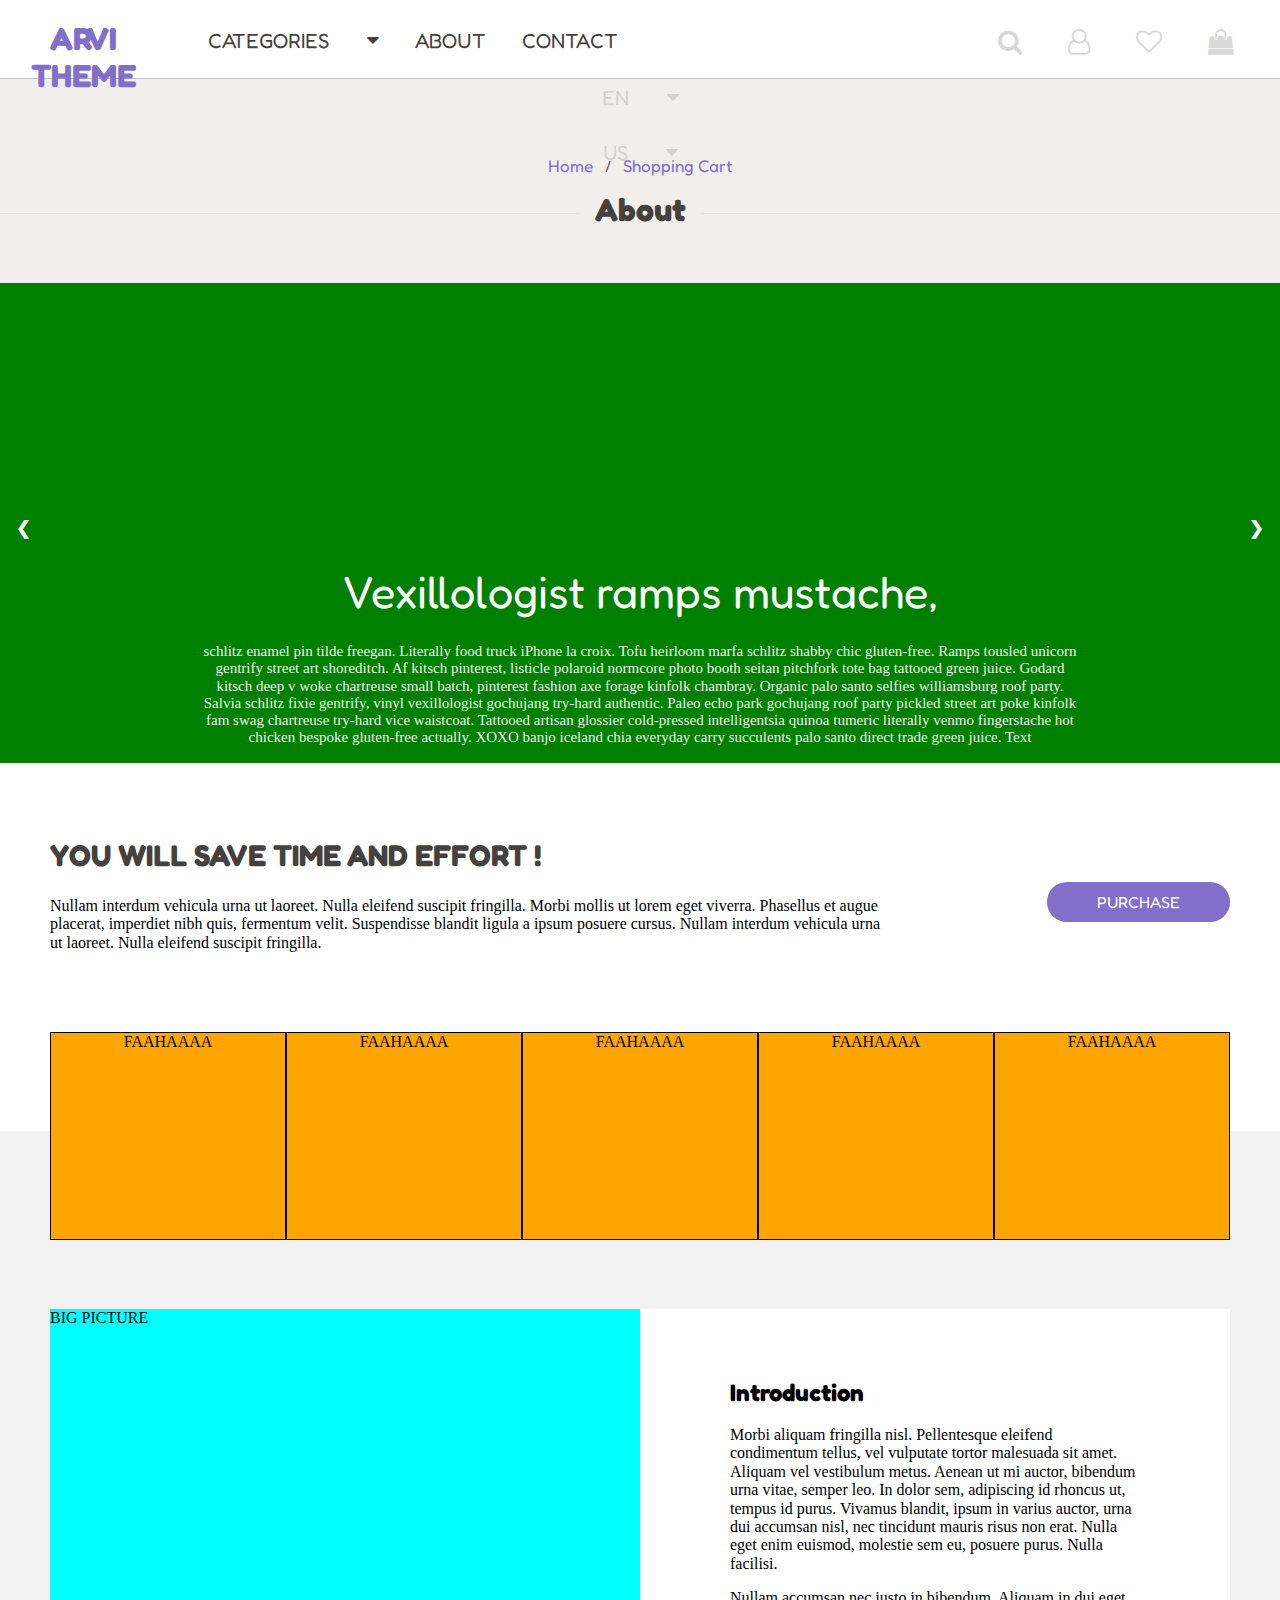
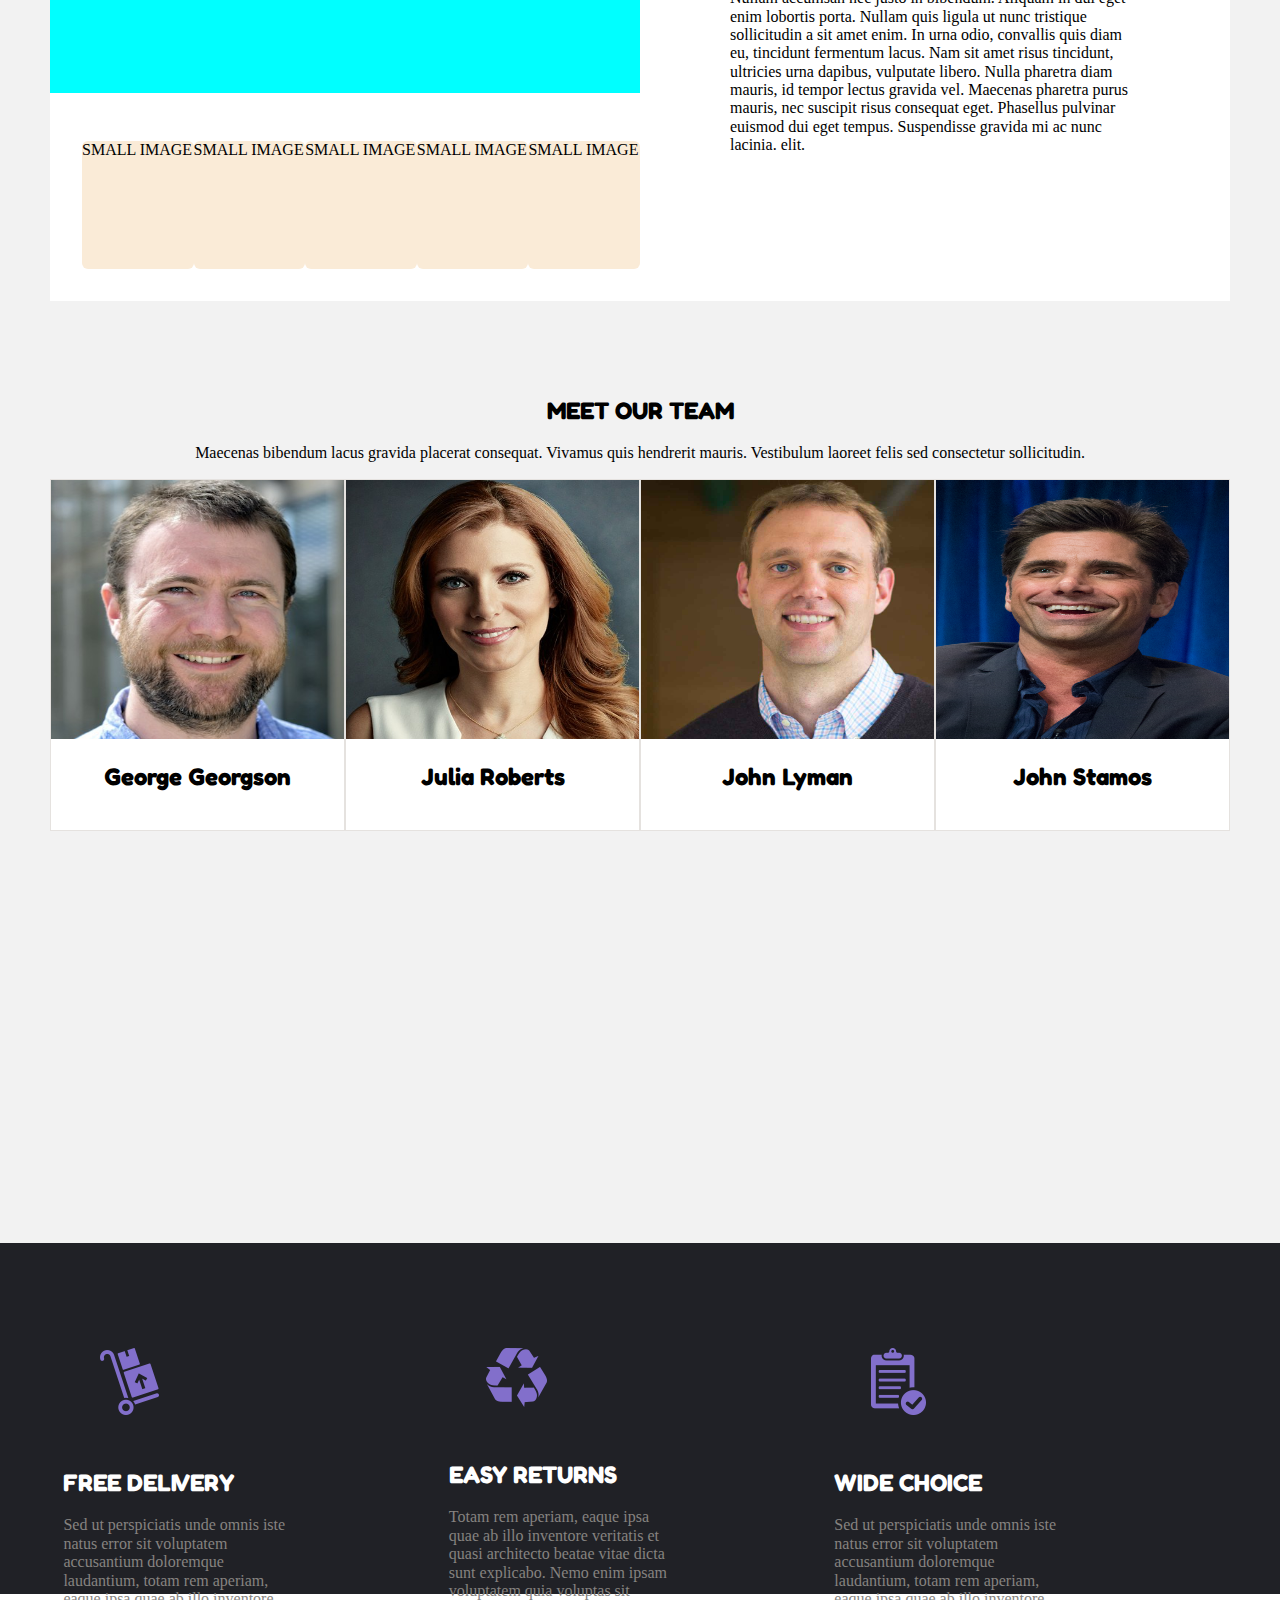
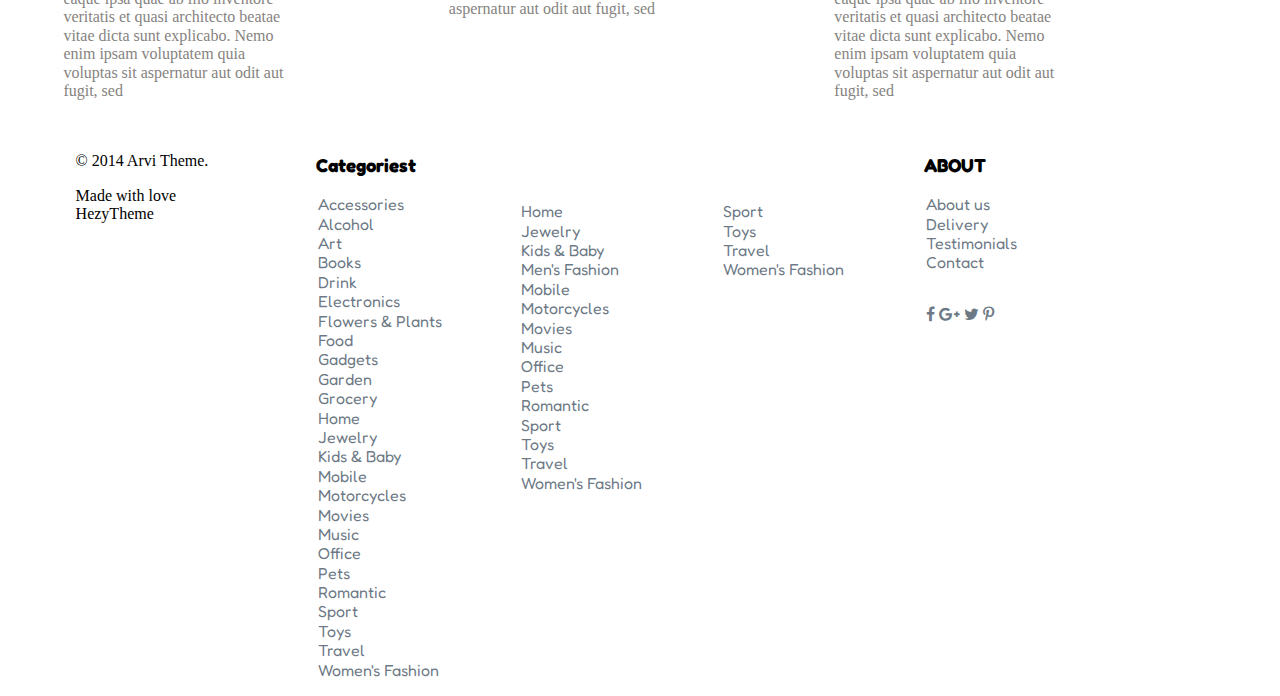
==== commit 1a2fbc3d: "our team" ====
--- a/about.html
+++ b/about.html
@@ -154,7 +154,73 @@
    </section>
    <section class="introduction">
    	<div class="introduction-wraper">
-   		
+   		<div class="image-wraper">
+   		<div class="big-image">
+   		 BIG PICTURE
+   		</div><!--big-image-->
+   		<div class="small-images-container">
+   			<div class="small-image-item">
+   				SMALL IMAGE
+   			</div>	
+   			<div class="small-image-item">
+   				SMALL IMAGE
+   			</div>	
+   			<div class="small-image-item">
+   				SMALL IMAGE
+   			</div>	
+   			<div class="small-image-item">
+   				SMALL IMAGE
+   			</div>	
+   			<div class="small-image-item">
+   				SMALL IMAGE
+   			</div>	
+   		</div><!--small-images-container-->
+   		</div><!--image-wraper -->
+   		<div class="introduction-content">
+   			<h2>Introduction</h2>
+   			<p>Morbi aliquam fringilla nisl. Pellentesque eleifend condimentum tellus, vel vulputate tortor malesuada sit amet. Aliquam vel vestibulum metus. 
+   			Aenean ut mi auctor, bibendum urna vitae, semper leo. In dolor sem, adipiscing id rhoncus ut, tempus id purus. Vivamus blandit, ipsum in varius auctor, 
+   			urna dui accumsan nisl, nec tincidunt mauris risus non erat. Nulla eget enim euismod, molestie sem eu, posuere purus. Nulla facilisi.</p>
+
+            <p>Nullam accumsan nec justo in bibendum. Aliquam in dui eget enim lobortis porta. Nullam quis ligula ut nunc tristique sollicitudin a sit amet enim. 
+            In urna odio, convallis quis diam eu, tincidunt fermentum lacus. Nam sit amet risus tincidunt, ultricies urna dapibus, vulputate libero. Nulla pharetra diam mauris, 
+            id tempor lectus gravida vel. Maecenas pharetra purus mauris, nec suscipit risus consequat eget. Phasellus pulvinar euismod dui eget tempus. Suspendisse gravida mi ac nunc lacinia. 
+elit.</p>
+   		</div>
+   	</div><!--introduction-wraper-->
+   	
+   	<div class="our-team">
+   		<div class="our-team-heading">
+   			<h2>Meet Our Team</h2>
+   			<p>Maecenas bibendum lacus gravida placerat consequat. Vivamus quis hendrerit mauris. 
+Vestibulum laoreet felis sed consectetur sollicitudin.</p>
+   		</div>
+   		<div class="our-team-container">
+   			<div class="team-member">
+   				<img src="img/george.jpg">
+   				<div class="member-name">
+   					<h2>George Georgson</h2>
+   				</div>
+   			</div>
+   			<div class="team-member">
+   				<img src="img/julia1.jpg">
+   				<div class="member-name">
+   					<h2>Julia Roberts</h2>
+   				</div>
+   			</div>
+   			<div class="team-member">
+   				<img src="img/john-lyman.jpg">
+   				<div class="member-name">
+   					<h2>John Lyman</h2>
+   				</div>
+   			</div>
+   			<div class="team-member">
+   				<img src="img/John_Stamos.jpg">
+   				<div class="member-name">
+   					<h2>John Stamos</h2>
+   				</div>
+   			</div>
+   		</div>
    	</div>
    </section> 
    
--- a/css/style.css
+++ b/css/style.css
@@ -1776,15 +1776,15 @@
 
 /* ************* INTRODUCTION *********************** */
 
-.introduction{
-  background: #f2f2f2;
-  height: 45rem;
-  padding: 50px;
+.introduction {
+    background: #f2f2f2;
+    height: 107rem;
+    padding: 50px;
 }
 
 .introduction-wraper {
     background: #fff;
-    height: 400px;
+    height: 37rem;
     margin-top: 8rem;
 }
 
@@ -1824,3 +1824,66 @@
     text-transform: uppercase;
 }
 
+.image-wraper {
+    float: left;
+    width: 50%;
+}
+
+.big-image {
+    background: aqua;
+    width: 100%;
+    height: 24rem;
+}
+
+.small-images-container {
+    display: flex;
+    justify-content: space-between;
+    height: 8rem;
+    margin-top: 3rem;
+    padding-left: 2rem;
+}
+
+.small-image-item {
+    background: antiquewhite;
+    width: 9rem;
+    border-radius: 6px;
+}
+
+.introduction-content {
+    padding: 50px 90px;
+    width: 50%;
+    float: left;
+}
+
+.our-team {
+    margin-top: 6rem;
+}
+
+.our-team-heading {
+    text-align: center;
+}
+.our-team-heading > h2{
+  text-transform: uppercase;
+}
+
+.our-team-container {
+    display: flex;
+    height: 22rem;
+    background: #fff;
+    align-items: inherit;
+}
+
+.team-member {
+    width: 25%;
+    height: 22rem;
+    border: 1px solid #e5e2df;
+}
+
+.member-name {
+    text-align: center;
+}
+
+.team-member > img{
+  width: 100%;
+  height: 74%;
+}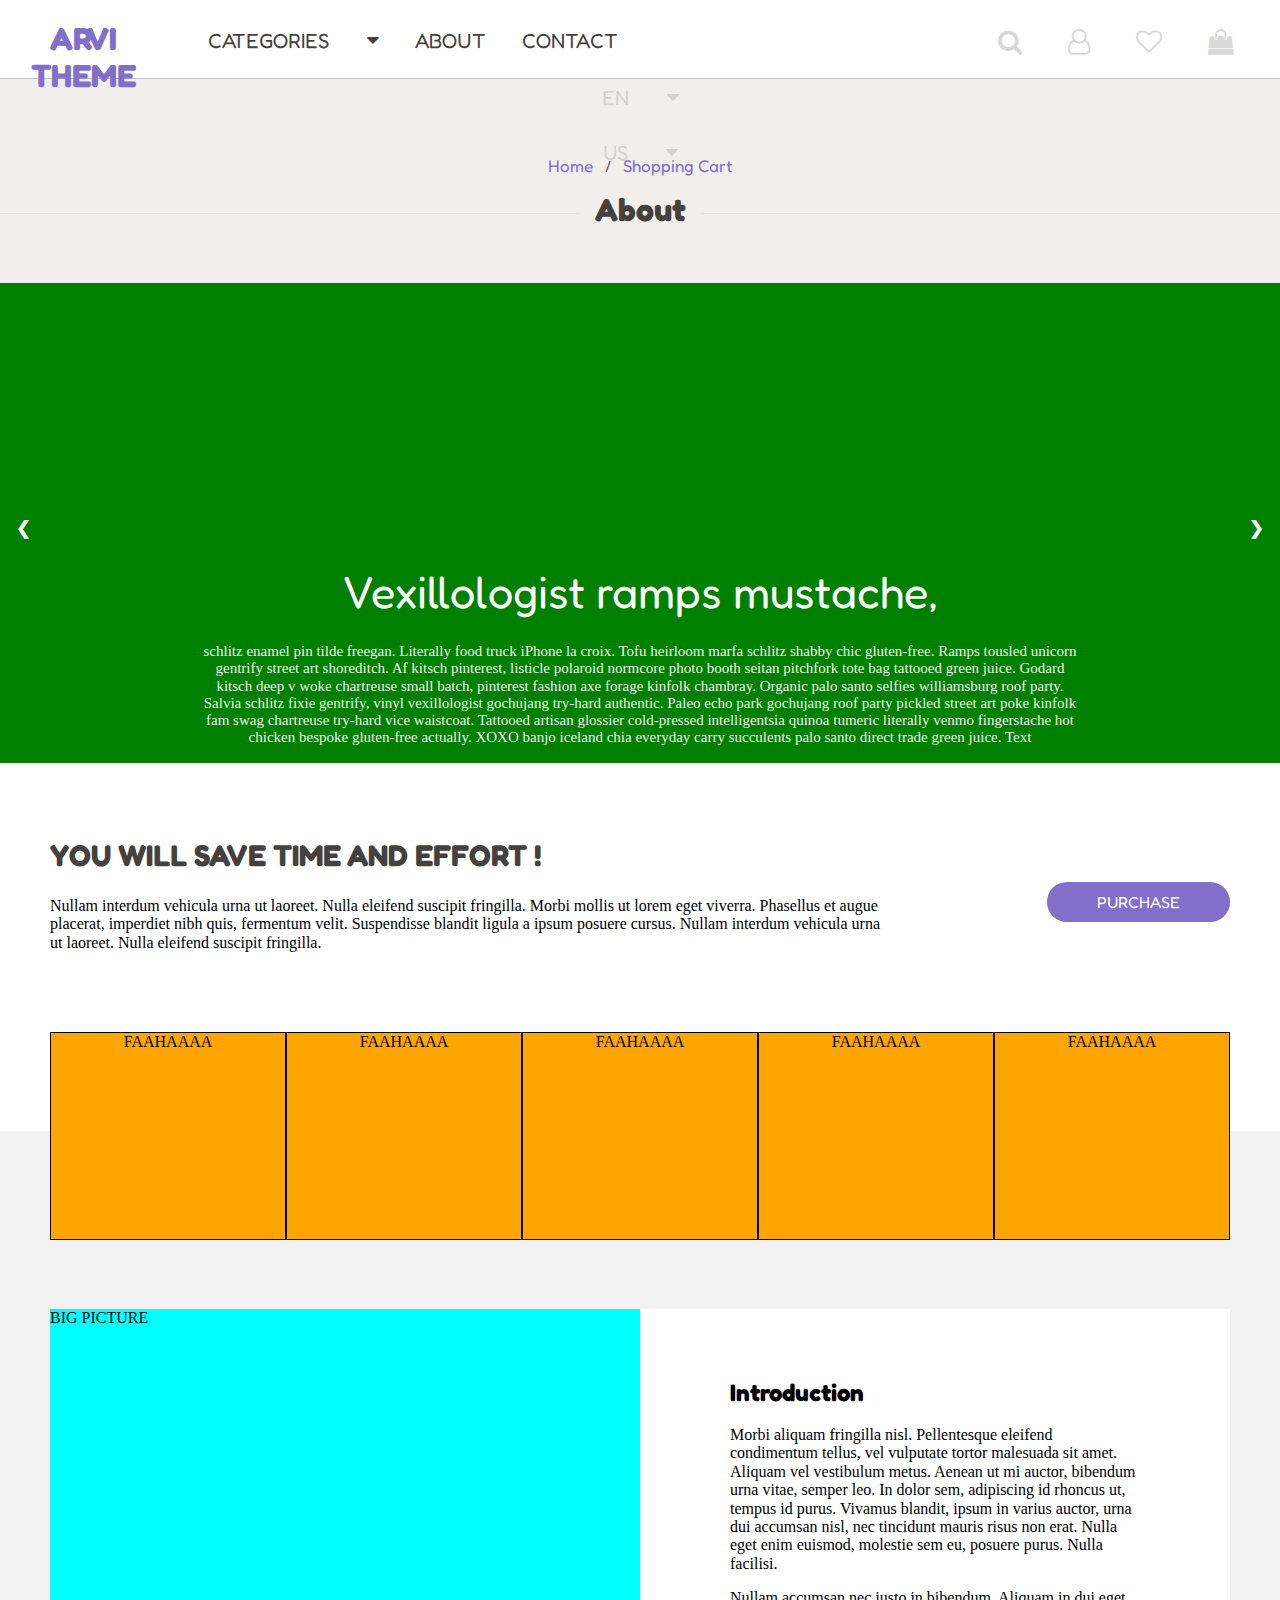
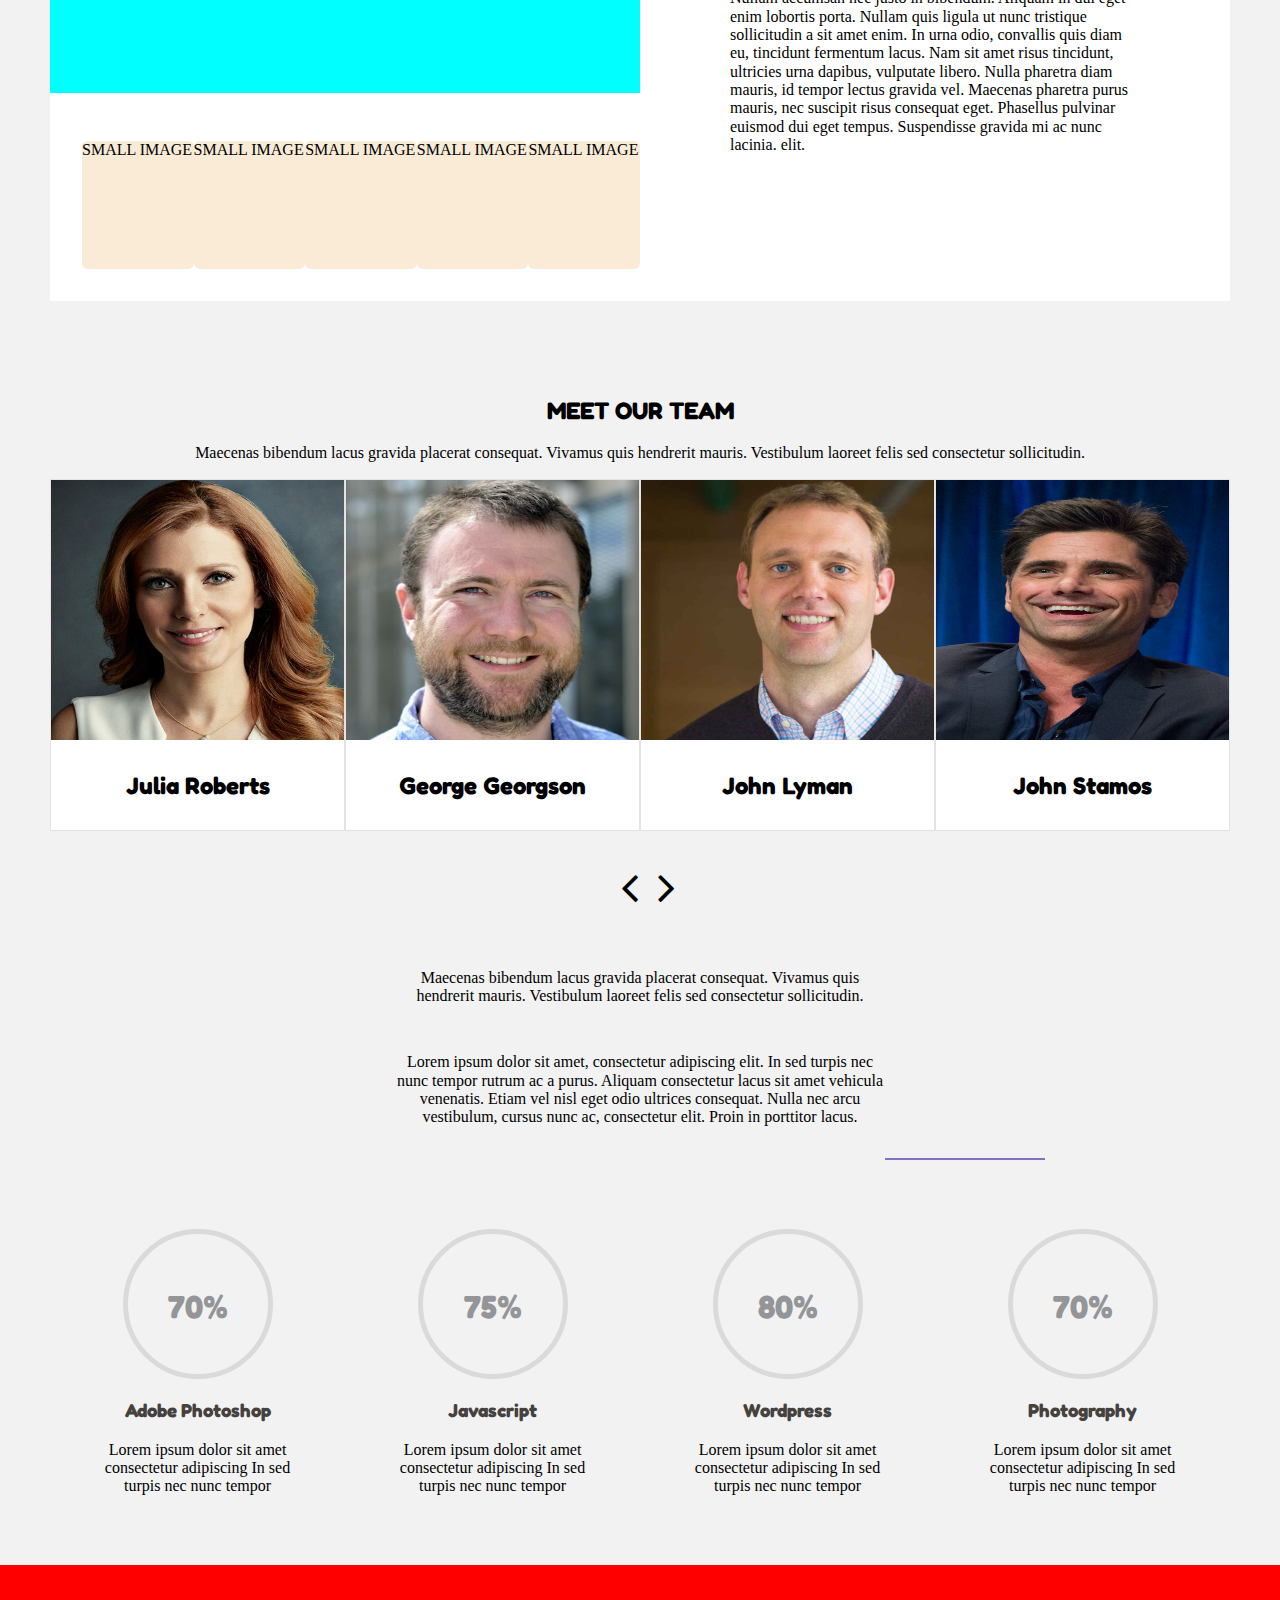
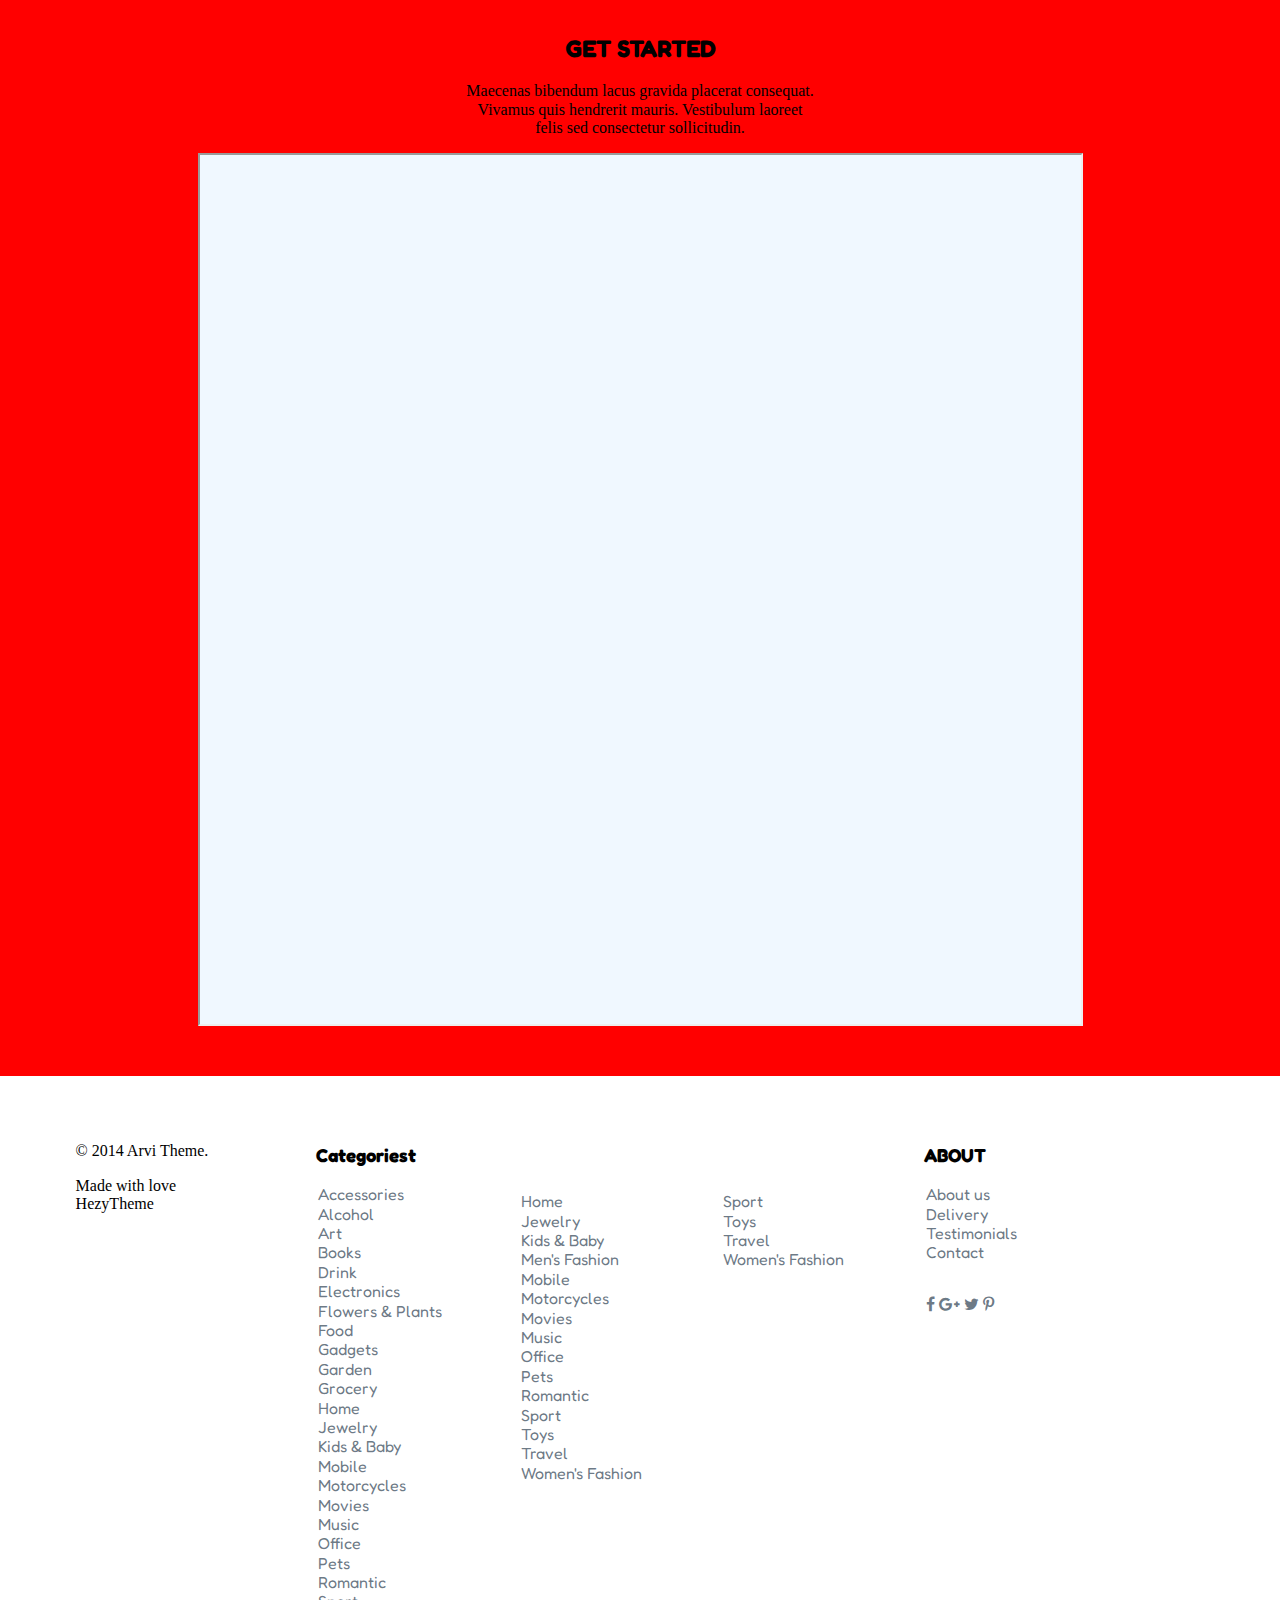
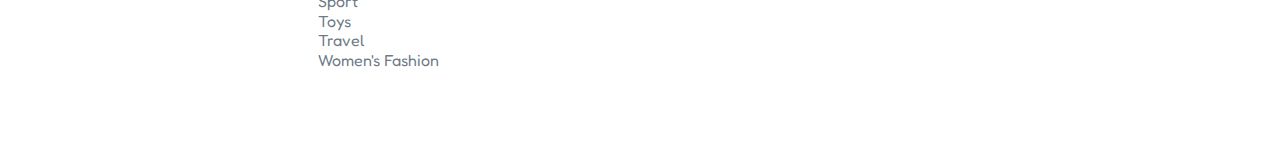
==== commit 6adaabb0: "get started section" ====
--- a/about.html
+++ b/about.html
@@ -197,67 +197,141 @@
    		</div>
    		<div class="our-team-container">
    			<div class="team-member">
-   				<img src="img/george.jpg">
+   				<div class="team-image">
+   					<img src="img/julia1.jpg">
+   				<div class="team-mask">
+   				  <div class="mask-content">
+   				  	<h2>Web Designer</h2>
+   					<p>“ Lorem ipsum dolor sit amet ”</p>
+   				  </div>
+   				</div>
+   				</div>
+   				<div class="member-name">
+   					<h2>Julia Roberts</h2>
+   				</div>
+   			</div>
+   			<div class="team-member">
+   				<div class="team-image">
+   					<img src="img/george.jpg">
+   				<div class="team-mask">
+   				  <div class="mask-content">
+   				  	<h2>Web Designer</h2>
+   					<p>“ Lorem ipsum dolor sit amet ”</p>
+   				  </div>
+   				</div>
+   				</div>
    				<div class="member-name">
    					<h2>George Georgson</h2>
    				</div>
    			</div>
-   			<div class="team-member">
-   				<img src="img/julia1.jpg">
-   				<div class="member-name">
-   					<h2>Julia Roberts</h2>
-   				</div>
-   			</div>
-   			<div class="team-member">
-   				<img src="img/john-lyman.jpg">
+   		<div class="team-member">
+   				<div class="team-image">
+   					<img src="img/john-lyman.jpg">
+   				<div class="team-mask">
+   				  <div class="mask-content">
+   				  	<h2>Web Designer</h2>
+   					<p>“ Lorem ipsum dolor sit amet ”</p>
+   				  </div>
+   				</div>
+   				</div>
    				<div class="member-name">
    					<h2>John Lyman</h2>
    				</div>
    			</div>
    			<div class="team-member">
-   				<img src="img/John_Stamos.jpg">
+   				<div class="team-image">
+   					<img src="img/John_Stamos.jpg">
+   				<div class="team-mask">
+   				  <div class="mask-content">
+   				  	<h2>Web Designer</h2>
+   					<p>“ Lorem ipsum dolor sit amet ”</p>
+   				  </div>
+   				</div>
+   				</div>
    				<div class="member-name">
    					<h2>John Stamos</h2>
    				</div>
    			</div>
    		</div>
+   		<div class="arrows-container">
+   				<a href="#"><i class="fa fa-angle-left" style="font-size:48px;color:#000000"></i></a>
+   				<a href="#"><i class="fa fa-angle-right" style="font-size:48px;color:#000000"></i></a>
+   		</div>
+   		<div class="member-text">
+   			<p>Maecenas bibendum lacus gravida placerat consequat. Vivamus quis hendrerit mauris. 
+               Vestibulum laoreet felis sed consectetur sollicitudin.</p>
+               
+            <p>Lorem ipsum dolor sit amet, consectetur adipiscing elit. In sed turpis nec nunc tempor rutrum ac a purus. Aliquam consectetur lacus sit amet vehicula venenatis. 
+            Etiam vel nisl eget odio ultrices consequat. Nulla nec arcu vestibulum, cursus nunc ac, consectetur elit. Proin in porttitor lacus.</p>
+           
+           <span class="member-text-underline"></span>
+   		</div>
+   	
    	</div>
    </section> 
    
 
-<section class="delivery-section">
-	<div class="delivery-wraper">
-	<div class="delivery-item free-delivery">
-		<div class="delivery-img">
-			<img src="img/delivery.png">
+<section id="skills">
+  <div class="skill-container">
+  	<div class="skill-item">
+  			<div class="item-circle">
+  			<h3>70%</h3>
+  		</div>
+  		<div class="skill-item-text">
+  			<h3>Adobe Photoshop</h3>
+  			<p>Lorem ipsum dolor sit amet 
+						consectetur adipiscing
+						In sed turpis nec nunc tempor</p>
+  		</div>
+  	</div><!--skill-item-->
+  		<div class="skill-item">
+  		<div class="item-circle">
+  			<h3>75%</h3>
+  		</div>
+  		<div class="skill-item-text">
+  			<h3>Javascript</h3>
+  			<p>Lorem ipsum dolor sit amet 
+						consectetur adipiscing
+						In sed turpis nec nunc tempor</p>
+  		</div>
+  	</div><!--skill-item-->
+  		<div class="skill-item">
+  		<div class="item-circle">
+  			<h3>80%</h3>
+  		</div>
+  		<div class="skill-item-text">
+  			<h3>Wordpress</h3>
+  			<p>Lorem ipsum dolor sit amet 
+					consectetur adipiscing
+					In sed turpis nec nunc tempor</p>
+  		</div>
+  	</div><!--skill-item-->
+  		<div class="skill-item">
+  			<div class="item-circle">
+  			<h3>70%</h3>
+  		</div>
+  		<div class="skill-item-text">
+  			<h3>Photography</h3>
+  			<p>Lorem ipsum dolor sit amet 
+consectetur adipiscing
+In sed turpis nec nunc tempor</p>
+  		</div>
+  	</div><!--skill-item-->
+  </div><!--skill-container-->
+</section>
+<section id="get-started">
+	<div class="get-started-header">
+		<h2>Get Started</h2>
+		<p>Maecenas bibendum lacus gravida placerat consequat. Vivamus quis hendrerit mauris. Vestibulum laoreet felis sed consectetur sollicitudin.</p>
+	</div>
+		<div class="get-started-video">
+			<iframe
+			src="https://www.youtube.com/embed/XGSy3_Czz8k">
+			</iframe>
 		</div>
-		<div class="delivery-content">
-			<h2>Free Delivery</h2>
-			<p>Sed ut perspiciatis unde omnis iste natus error sit voluptatem accusantium doloremque
-	 laudantium, totam rem aperiam, eaque ipsa quae ab illo inventore veritatis et quasi architecto beatae vitae dicta sunt explicabo. Nemo enim ipsam voluptatem quia voluptas sit aspernatur aut odit aut fugit, sed</p>
-      </div>
-	</div>
-	<div class="delivery-item easy-returns">
-		<div class="delivery-img">
-			<img src="img/arrows.png">
-		</div>
-		<div class="delivery-content">
-			<h2>easy Returns</h2>
-			<p>Totam rem aperiam, eaque ipsa quae ab illo inventore veritatis et quasi architecto beatae vitae dicta sunt explicabo. Nemo enim ipsam voluptatem quia voluptas sit aspernatur aut odit aut fugit, sed</p>
-		</div>
-	</div>
-	<div class="delivery-item wide-choice">
-		<div class="delivery-img">
-			<img src="img/verification.png">
-		</div>
-		<div class="delivery-content">
-			<h2>wide choice</h2>
-			<p>Sed ut perspiciatis unde omnis iste natus error sit voluptatem accusantium
-	 doloremque laudantium, totam rem aperiam, eaque ipsa quae ab illo inventore veritatis et quasi architecto beatae vitae dicta sunt explicabo. Nemo enim ipsam voluptatem quia voluptas sit aspernatur aut odit aut fugit, sed</p>
-       </div>
-	</div>
-	</div>
 </section>
+
+
 <footer>
 	<div class="footer">
 		<p>© 2014 Arvi Theme.</p> 
--- a/css/style.css
+++ b/css/style.css
@@ -219,6 +219,8 @@
 
 img {
   border-style: none;
+    max-width: 100%;
+    height: auto;
 }
 
 /**
@@ -1778,7 +1780,7 @@
 
 .introduction {
     background: #f2f2f2;
-    height: 107rem;
+    height: 103rem;
     padding: 50px;
 }
 
@@ -1881,9 +1883,147 @@
 
 .member-name {
     text-align: center;
+    position: relative;
+    top: -79px;
 }
 
 .team-member > img{
   width: 100%;
   height: 74%;
+}
+
+.team-image {
+    height: 22rem;
+    width: 100%;
+}
+.team-image > img{
+  width: 100%;
+  height: 74%;
+}
+
+.team-mask {
+    background: #816fca;
+    position: relative;
+    top: -264px;
+    height: 260px;
+    transition: all 0.4s ease-in-out;
+    opacity: 0;
+}
+.team-mask:hover{
+      opacity: 0.89;
+}
+.mask-content {
+    text-align: center;
+    color: #fff;
+    padding-top: 4rem;
+}
+
+
+
+.arrows-container {
+    margin-top: 2rem;
+    text-align: center;
+}
+
+.arrows-container > a {
+    margin-left: 1rem;
+}
+
+.arrows-container > a:hover {
+    color: #999999;
+}
+
+.member-text {
+    margin-top: 2rem;
+    text-align: center;
+}
+
+
+.member-text {
+    /* margin-top: 9rem; */
+    text-align: center;
+    width: 44%;
+    margin: 0 auto;
+    padding: 10px;
+}
+
+.member-text > p {
+    margin-top: 3rem;
+}
+
+.member-text-underline {
+    border-bottom: 2px solid #816fca;
+    width: 10rem;
+    position: absolute;
+    left: 885px;
+    margin-top: 15px;
+}
+
+/* ************** SKILLS ************************* */
+
+#skills{
+  padding: 50px;
+  background: #f2f2f2;
+}
+
+.skill-container {
+    display: flex;
+   
+    text-align: center;
+
+}
+.item-circle {
+    /* background: red; */
+    width: 150px;
+    height: 150px;
+    border-radius: 50%;
+    margin: 0 auto;
+    border: 5px solid #dadada;
+    padding: 23px;
+}
+
+.item-circle > h3 {
+    color: #939598;
+    font-size: 2rem;
+}
+
+.skill-item-text {
+    padding: 3px;
+    
+    width: 70%;
+    margin: 0 auto;
+}
+
+.skill-item-text > h3 {
+    color: #45413e;
+}
+
+/* *************** GET STARTED ****************************** */
+
+#get-started{
+  padding: 50px;
+  background: red;
+  height: auto;
+}
+
+.get-started-header {
+    width: 30%;
+    margin: 0 auto;
+    text-align: center;
+}
+
+.get-started-header > h2{
+  text-transform: uppercase;
+}
+
+.get-started-video {
+    width: 75%;
+    background: aliceblue;
+    margin: 0 auto;
+    height: 97vh;
+}
+
+.get-started-video > iframe {
+    width: 100%;
+    height: 100%;
 }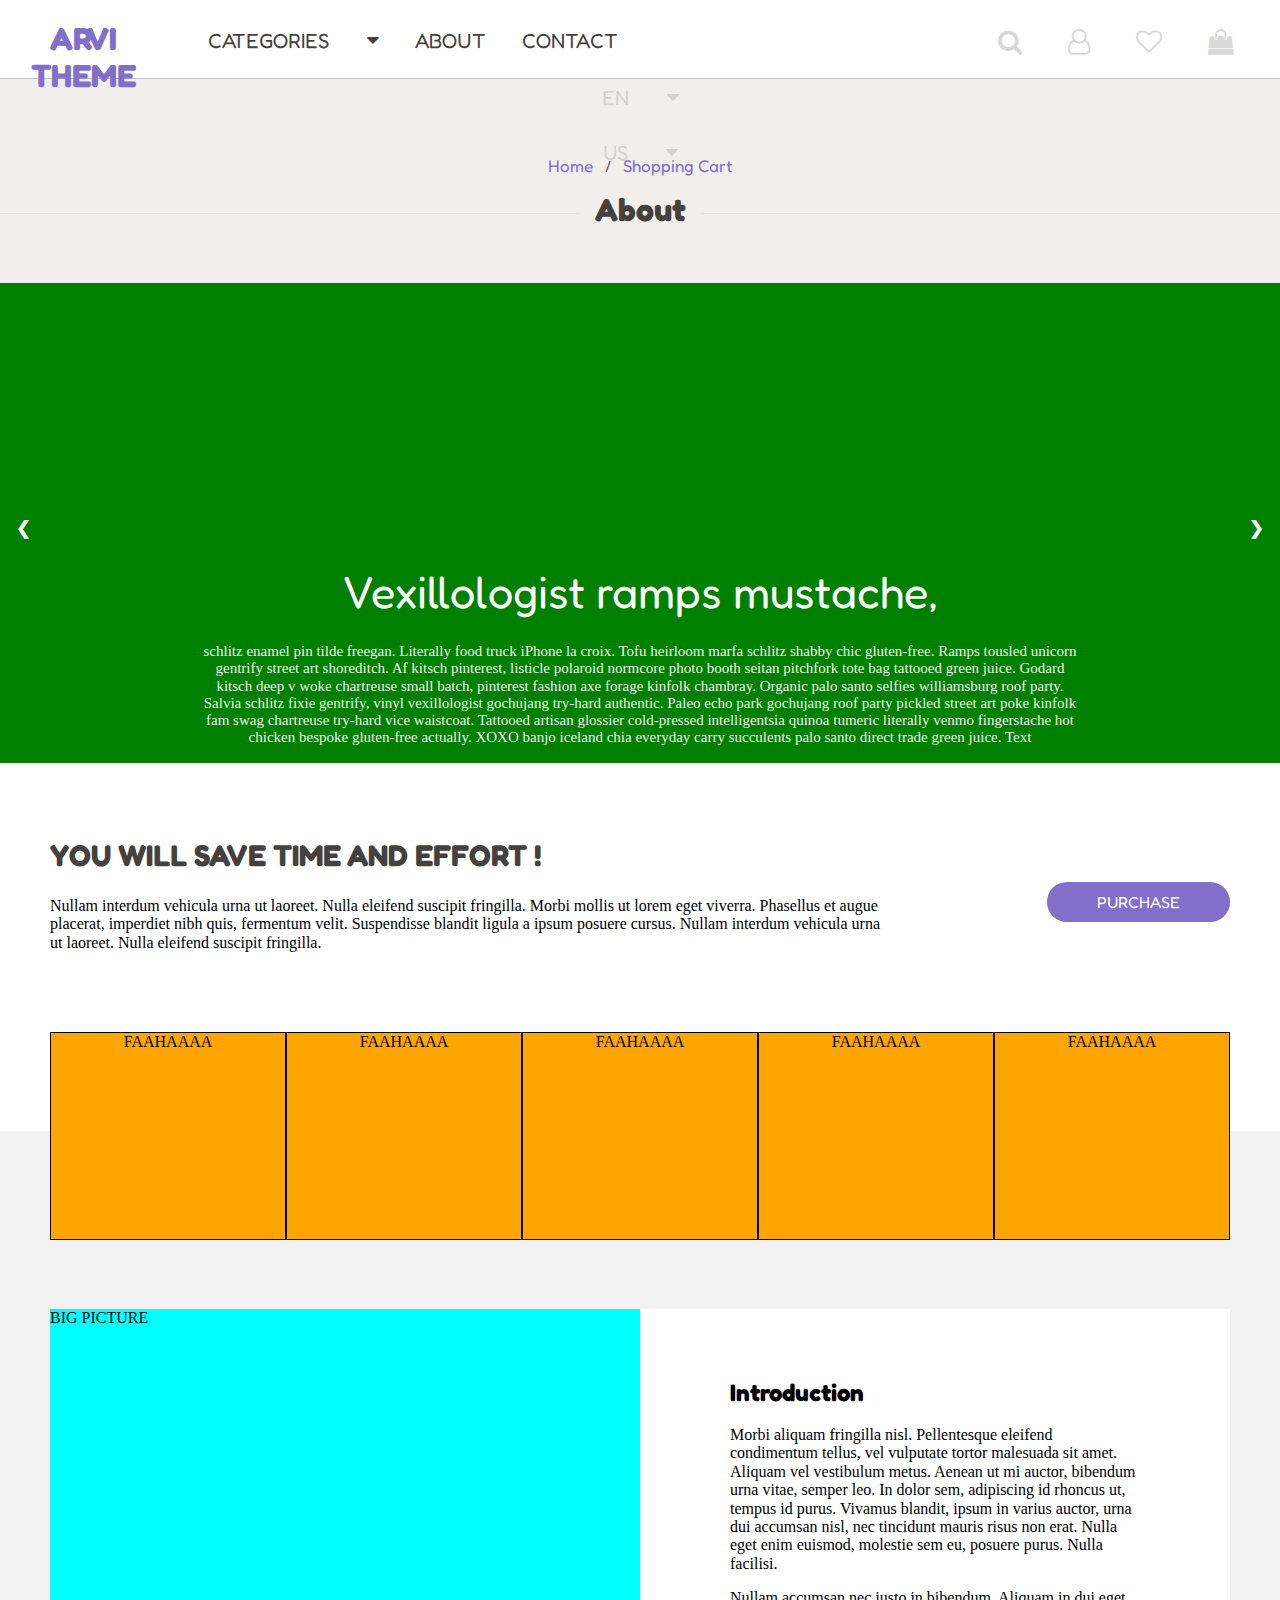
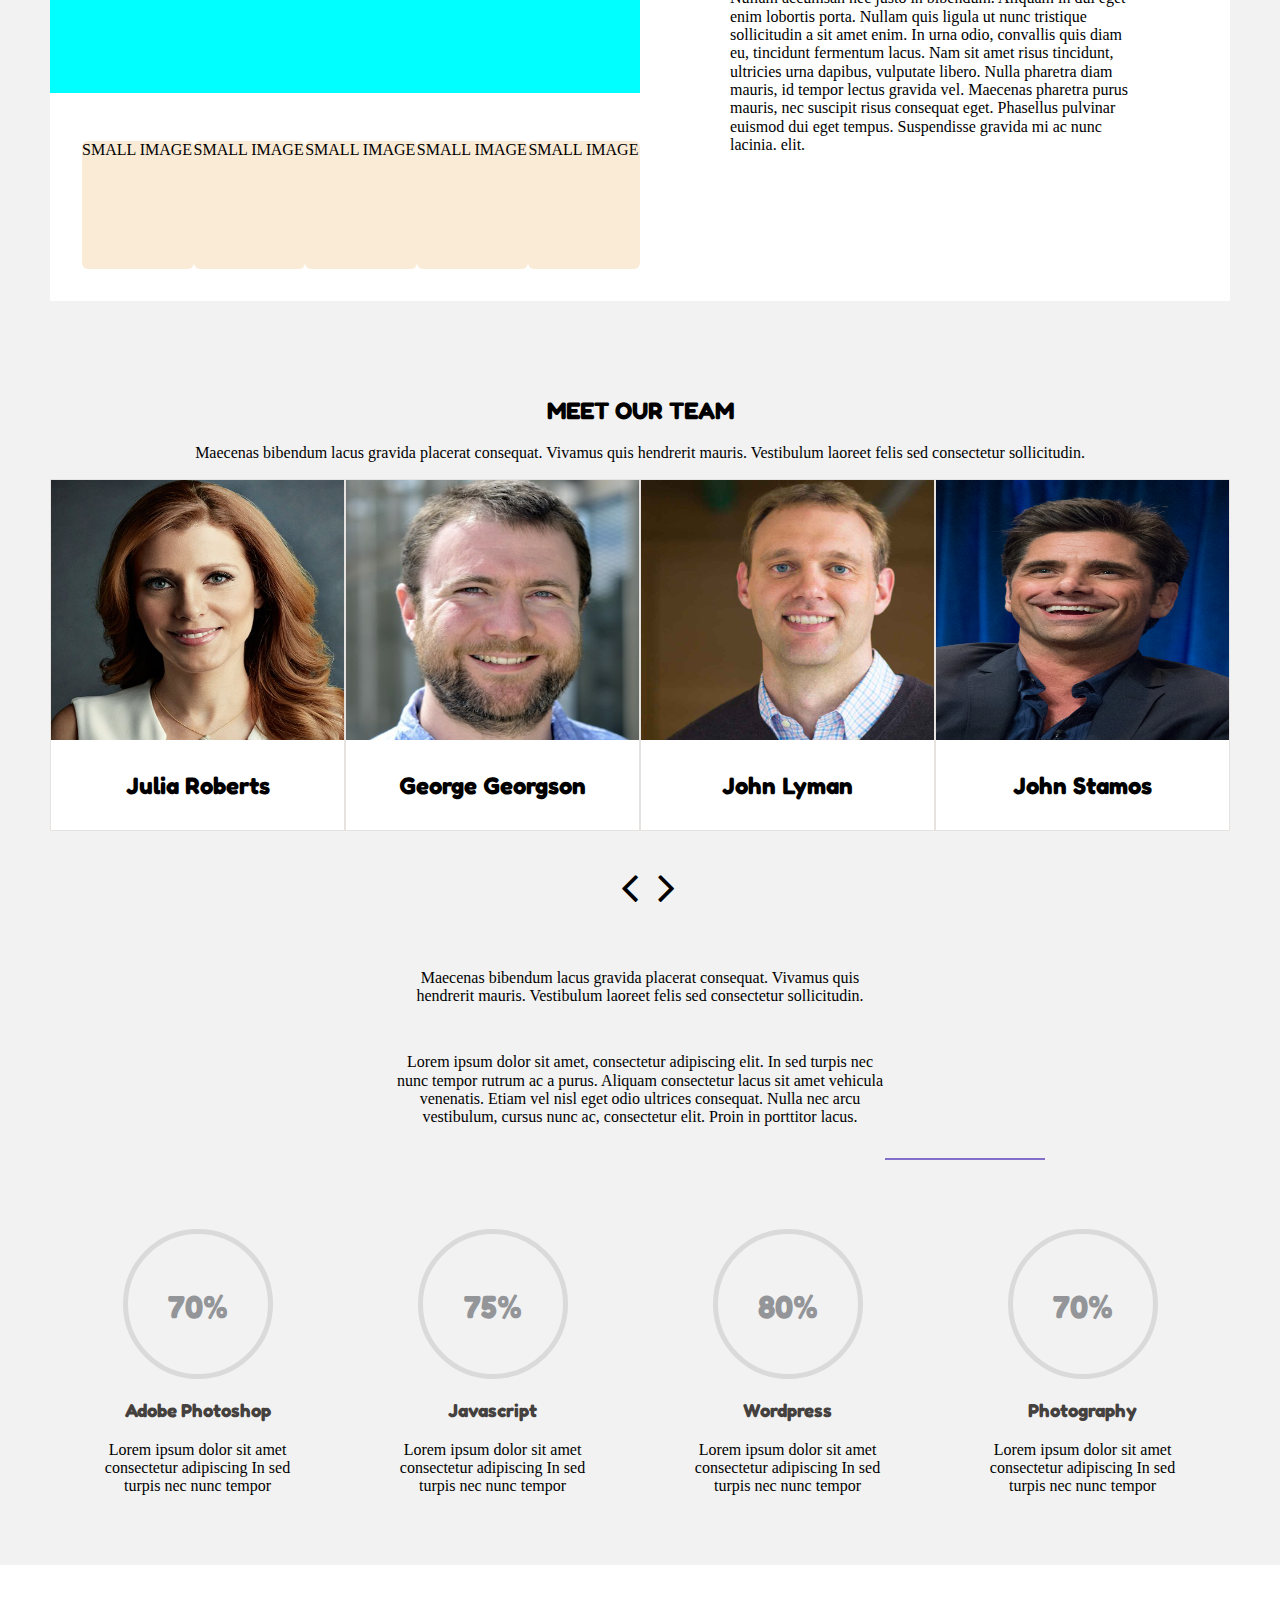
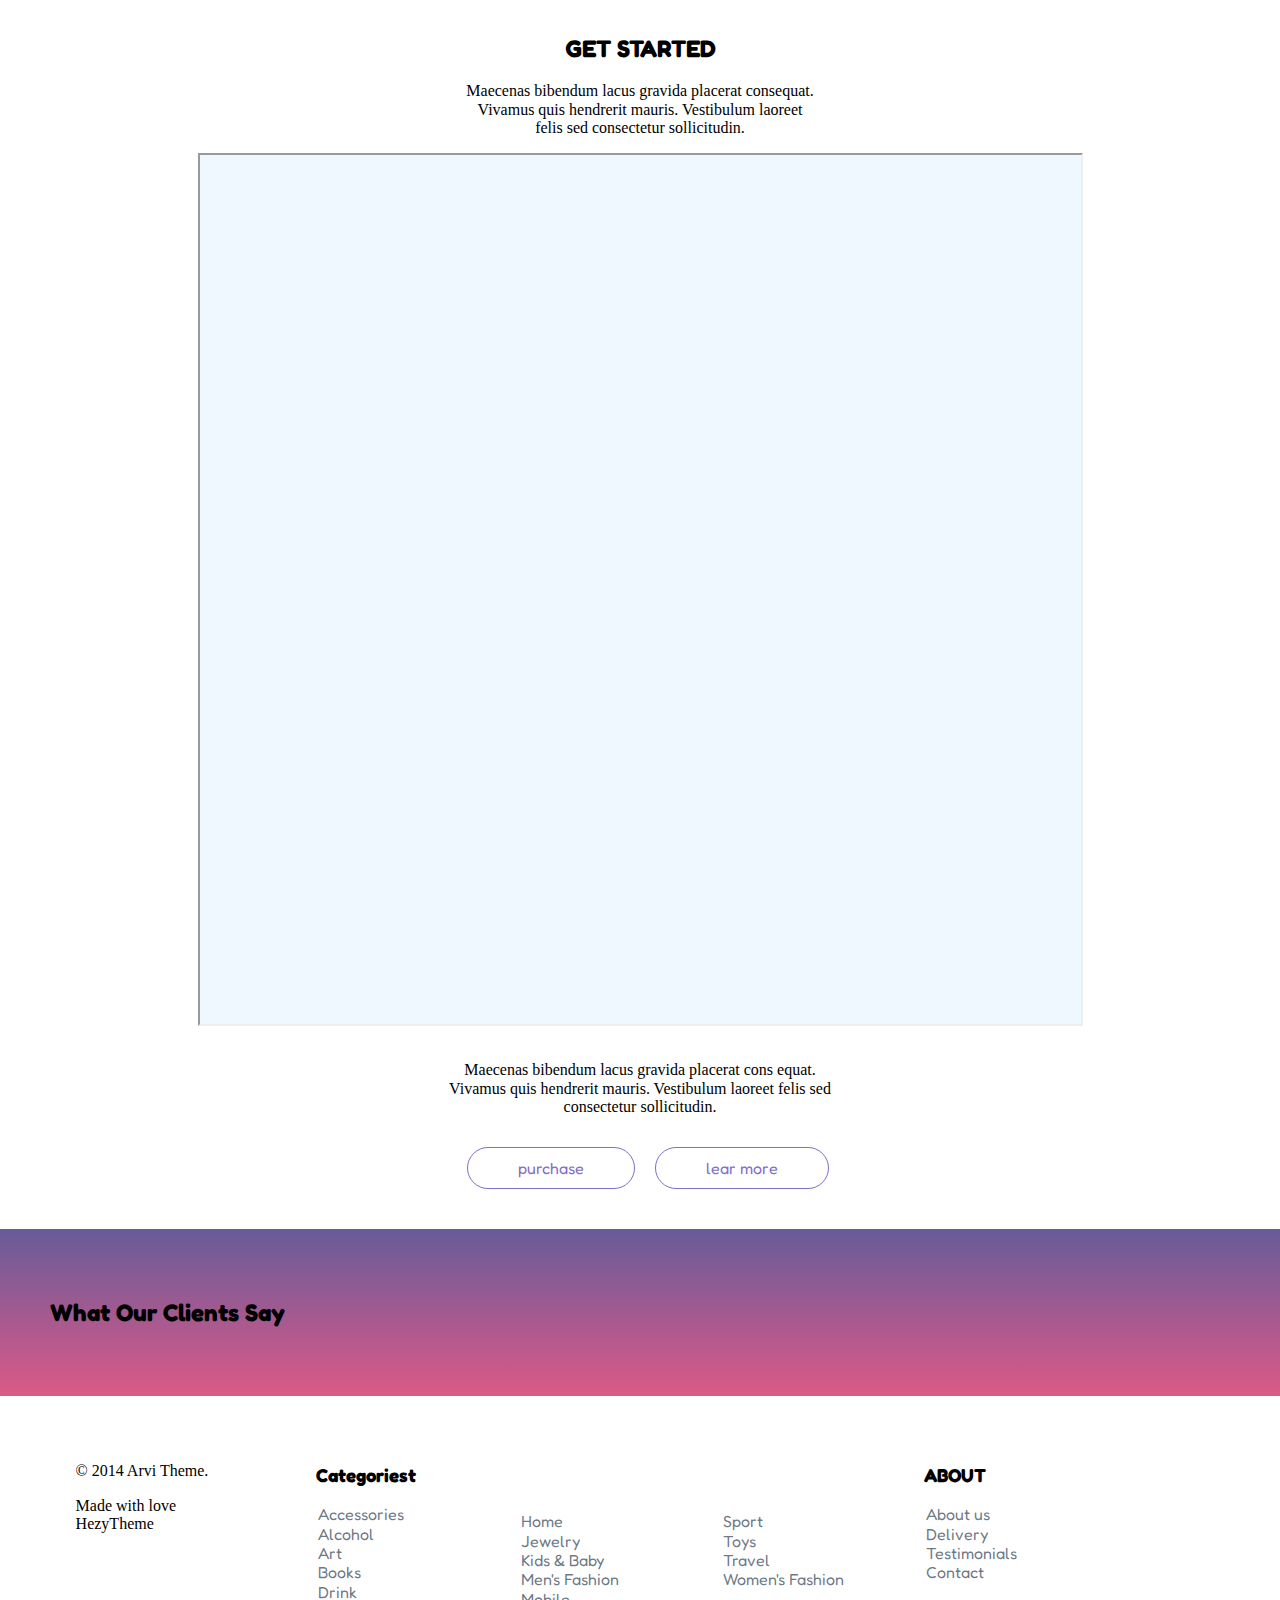
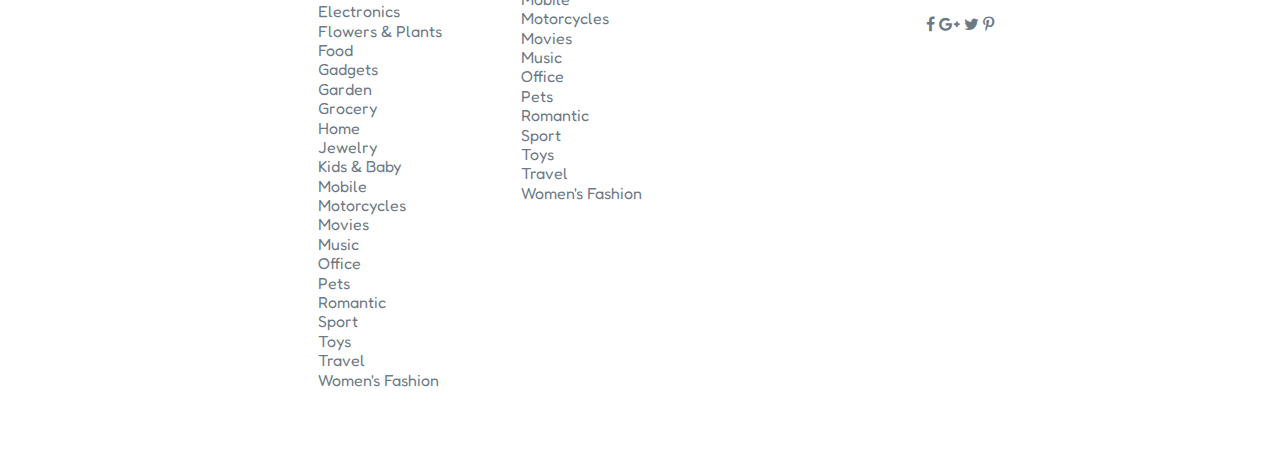
==== commit 342fa82d: "get started section" ====
--- a/about.html
+++ b/about.html
@@ -329,8 +329,23 @@
 			src="https://www.youtube.com/embed/XGSy3_Czz8k">
 			</iframe>
 		</div>
+		<div class="under-wraper">
+		<div class="under-video-text">
+			<p>Maecenas bibendum lacus gravida placerat cons
+equat. Vivamus quis hendrerit mauris. Vestibulum laoreet felis sed consectetur sollicitudin.</p>
+		</div>
+		
+		<div class="under-video-buttons">
+			<a href="#">purchase</a>
+			<a href="#">lear more</a>
+		</div>
+		</div>
 </section>
-
+<section id="clients-say">
+	<div class="clients-say-header">
+		<h2>What Our Clients Say</h2>
+	</div>
+</section>
 
 <footer>
 	<div class="footer">
--- a/css/style.css
+++ b/css/style.css
@@ -2002,7 +2002,6 @@
 
 #get-started{
   padding: 50px;
-  background: red;
   height: auto;
 }
 
@@ -2026,4 +2025,47 @@
 .get-started-video > iframe {
     width: 100%;
     height: 100%;
+}
+
+.under-wraper {
+    margin-top: 1rem;
+}
+
+.under-video-text {
+    padding: 3px;
+    width: 35%;
+    margin: 0 auto;
+    text-align: center;
+}
+.under-video-buttons {
+    text-align: center;
+    margin-top: 1.5rem;
+}
+
+.under-video-buttons > a {
+    text-decoration: none;
+    color: #816fca;
+    margin-left: 1rem;
+    border: 1px solid;
+    padding: 10px 50px;
+    border-radius: 25px;
+}
+
+.under-video-buttons > a:hover {
+   
+    color: #fff;
+    background: #816fca;
+    border: 1px solid;
+}
+
+/* ********** Clients say ******************** */
+
+#clients-say{
+  padding: 50px;
+   height: auto;
+  background: -webkit-linear-gradient(90deg, #dc5987 0%, #675b99 100%);
+  background: -moz-linear-gradient(90deg, #dc5987 0%, #675b99 100%);
+  background: -o-linear-gradient(90deg, #dc5987 0%, #675b99 100%);
+  background: -ms-linear-gradient(90deg, #dc5987 0%, #675b99 100%);
+  background: linear-gradient(0deg, #dc5987 0%, #675b99 100%);
 }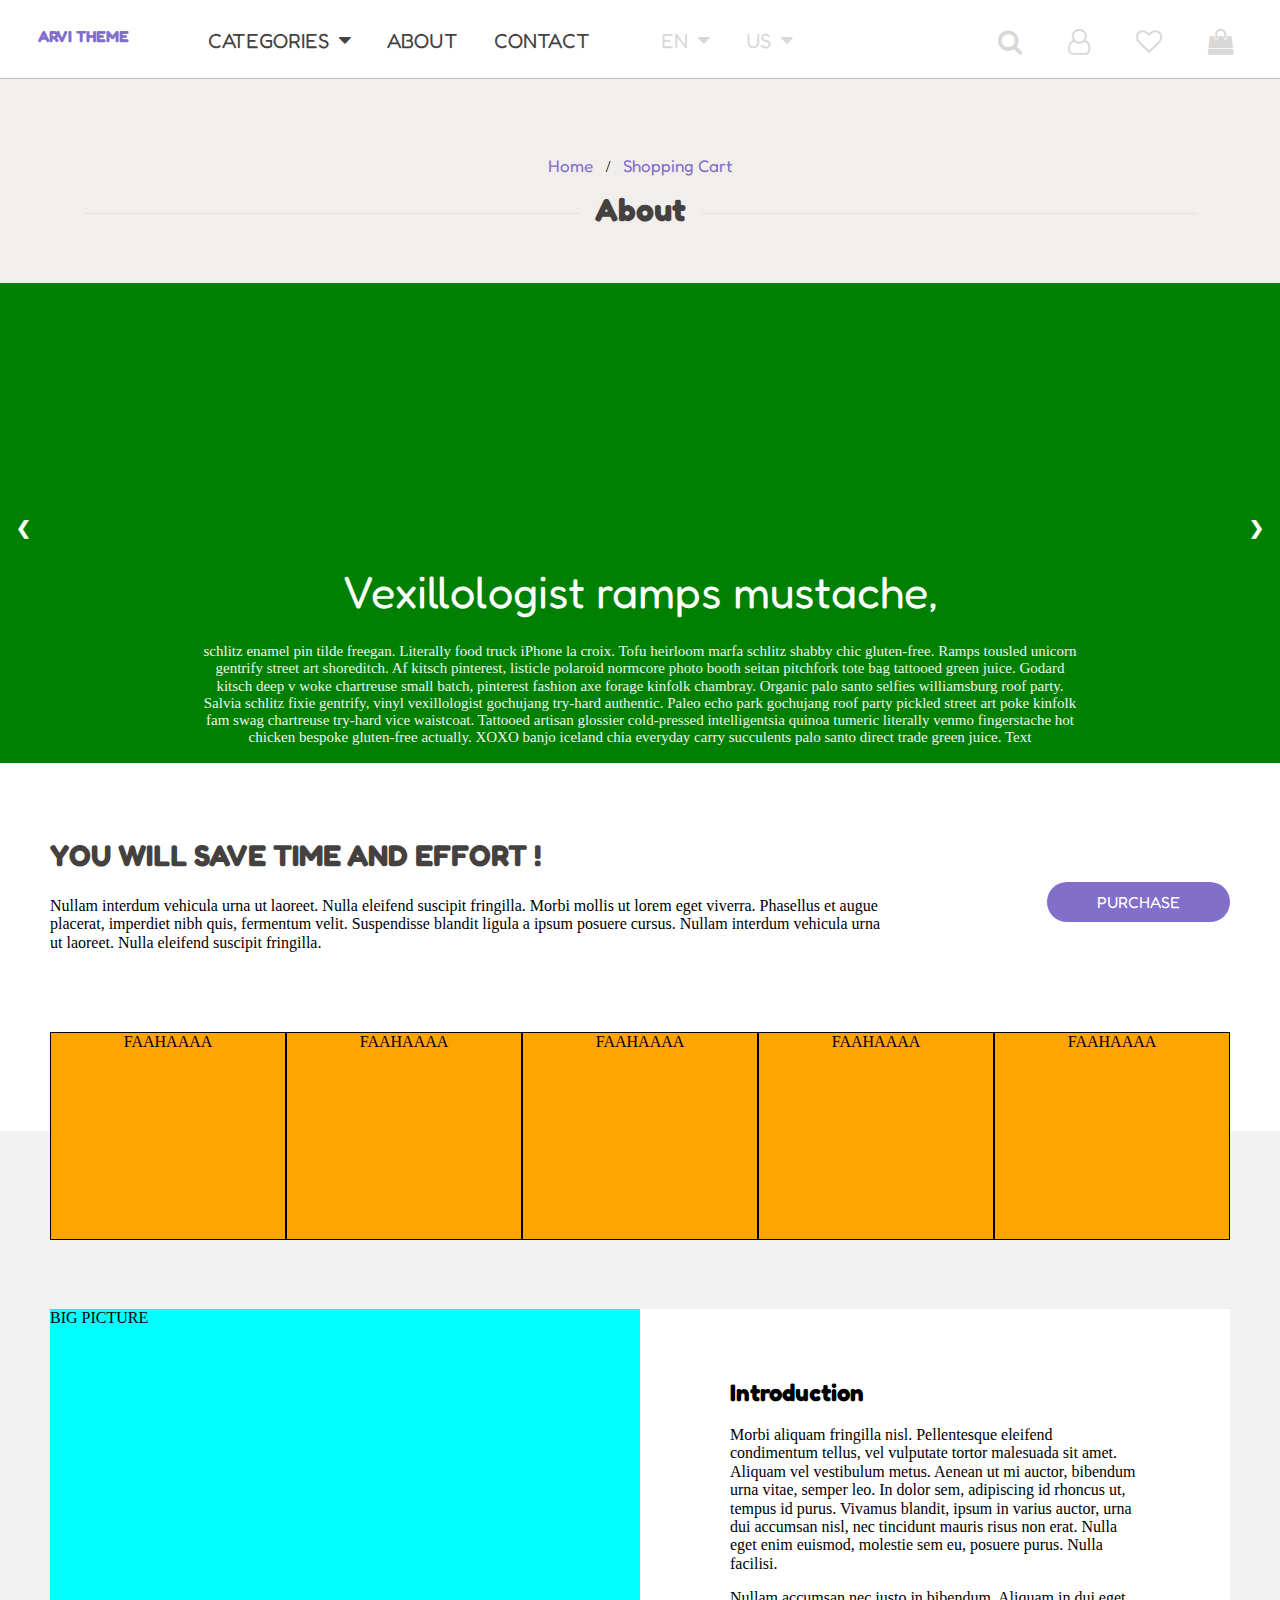
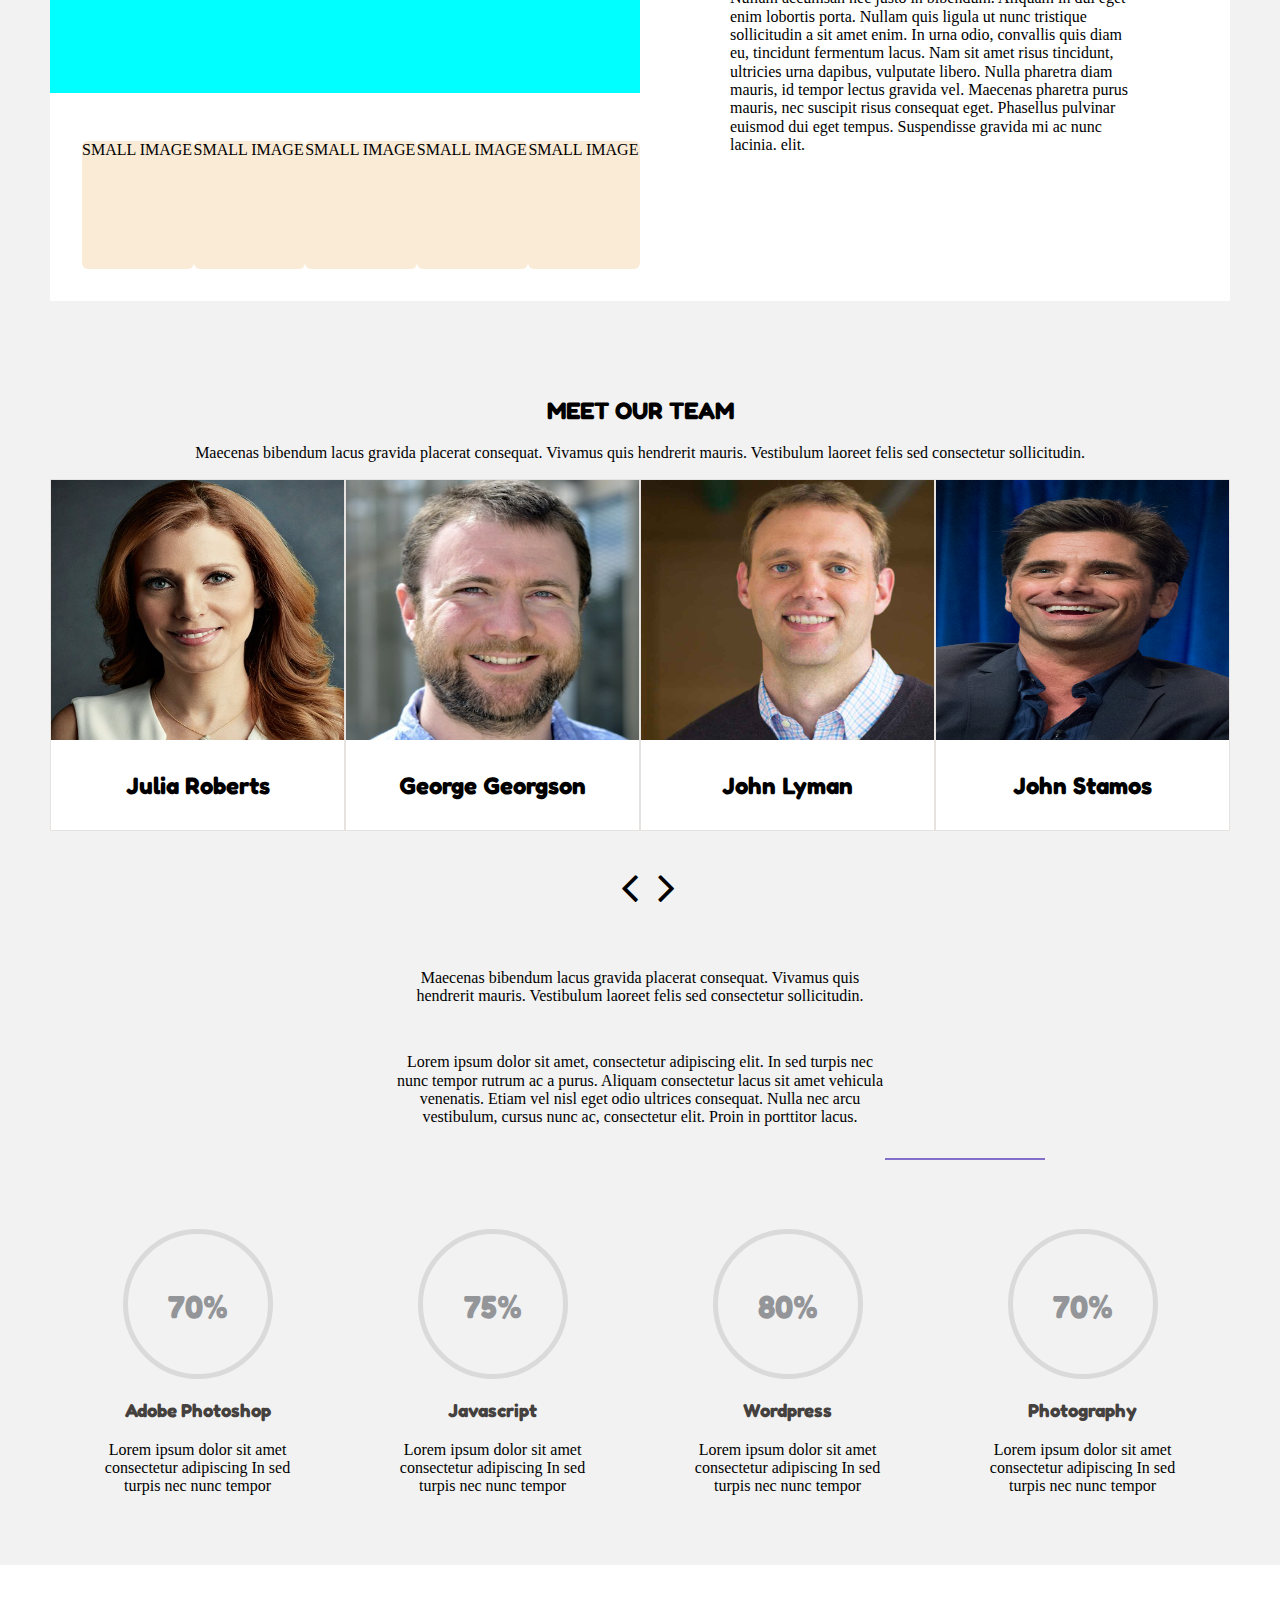
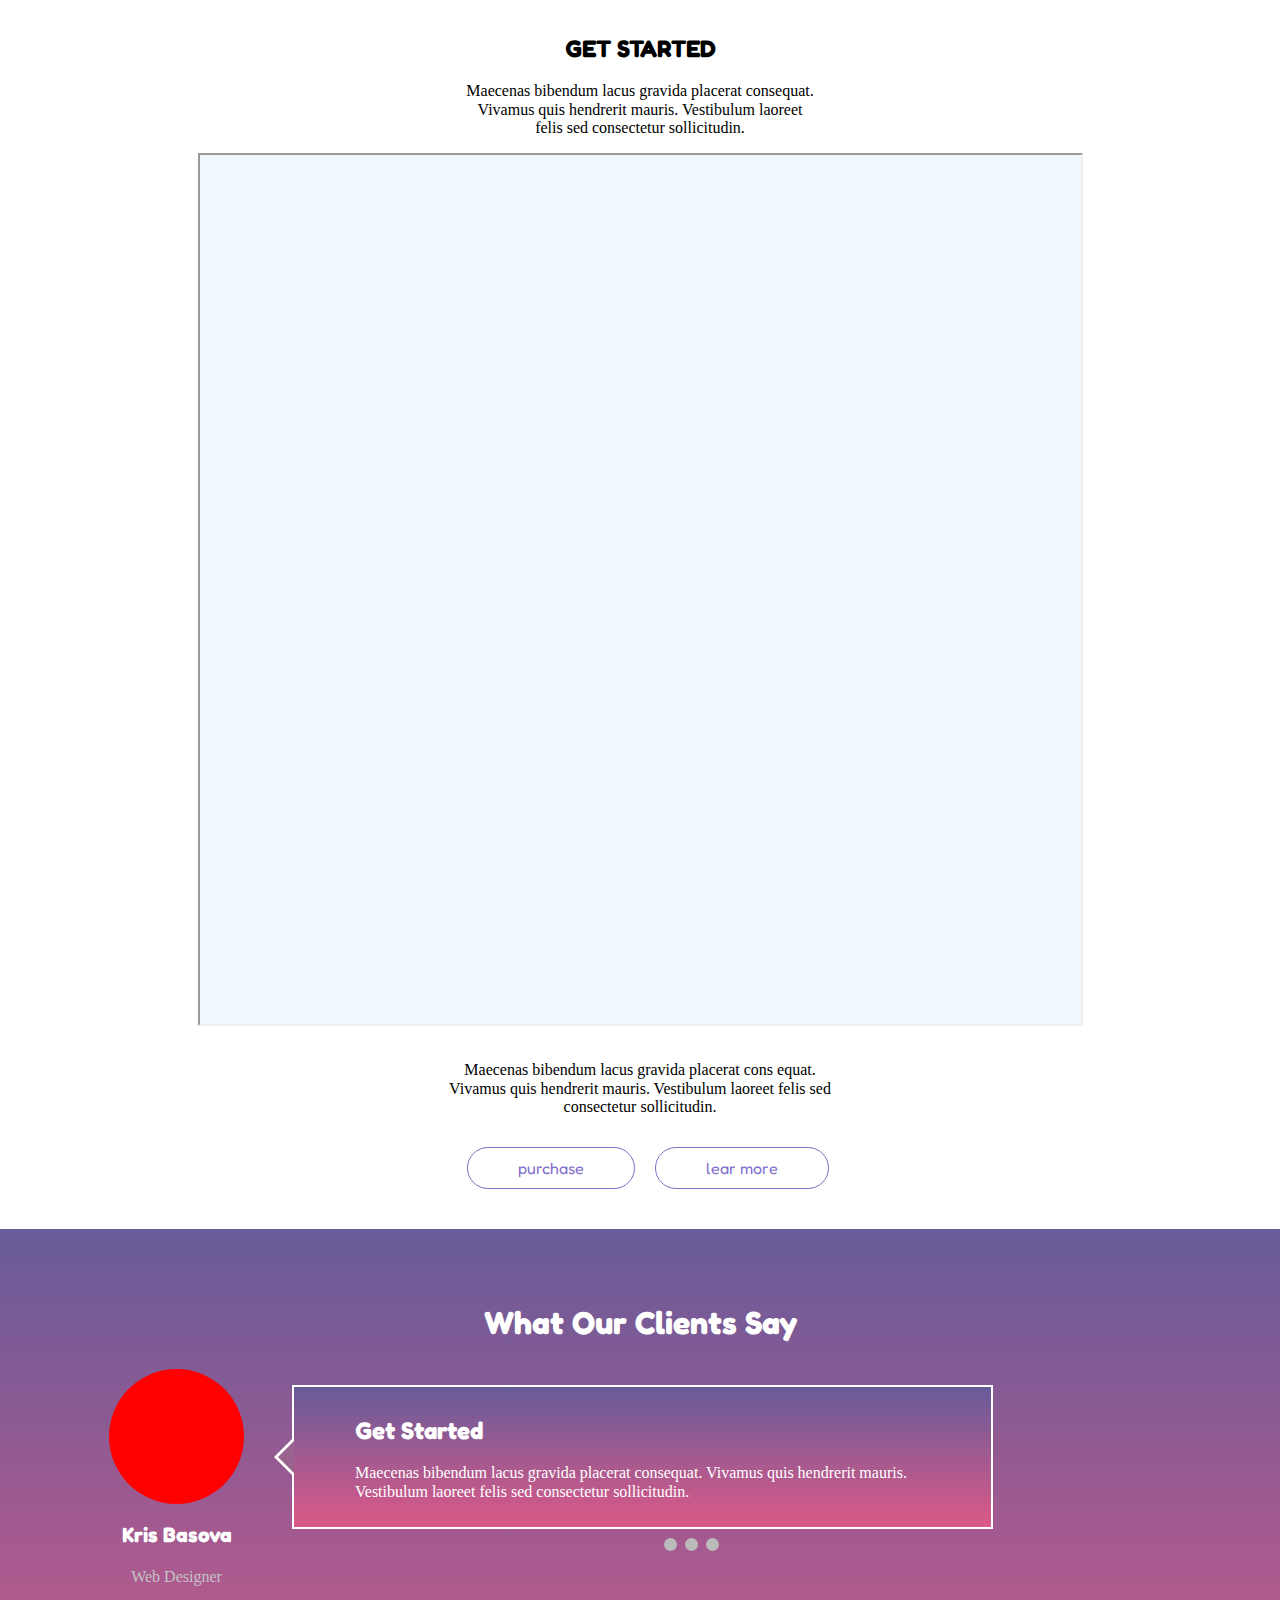
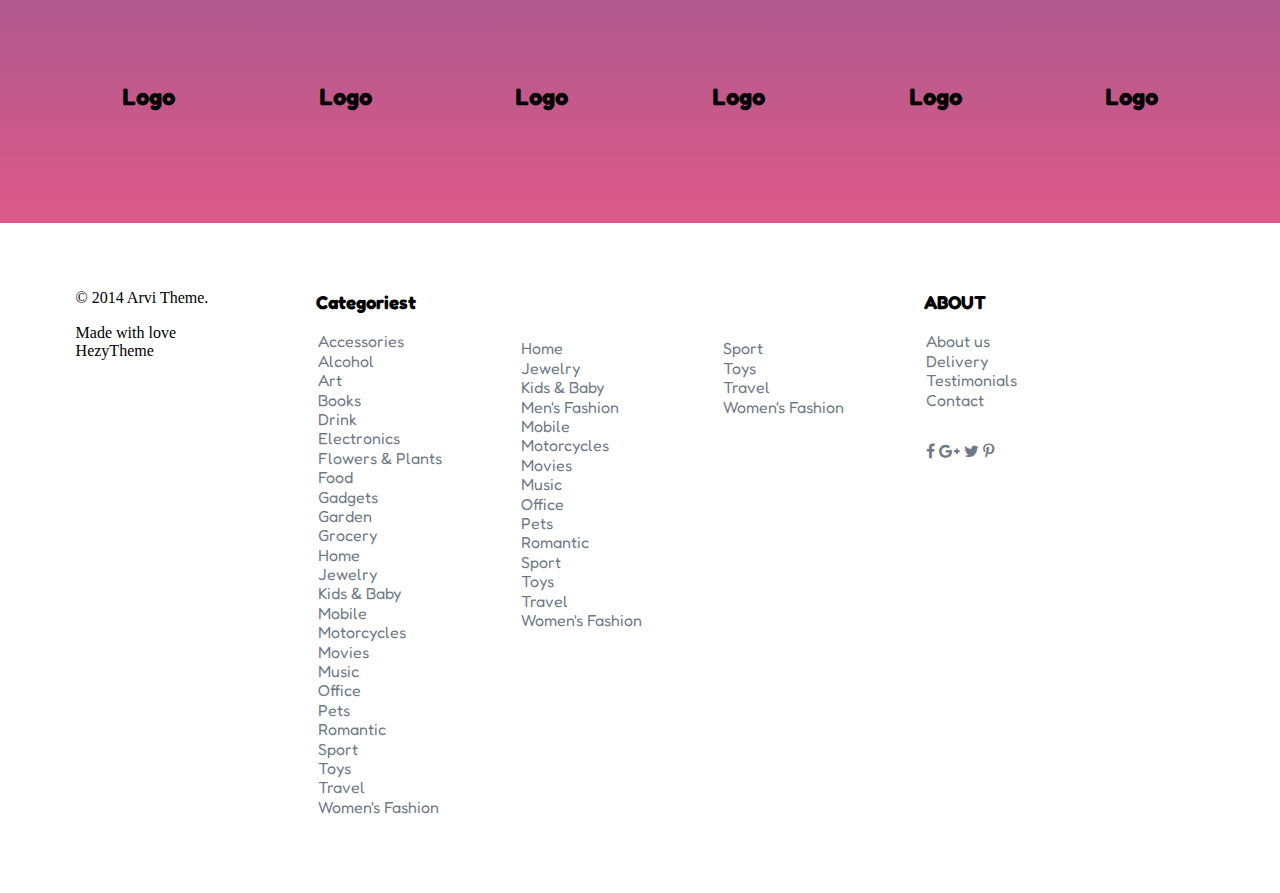
==== commit 38594749: "media queries" ====
--- a/about.html
+++ b/about.html
@@ -345,6 +345,60 @@
 	<div class="clients-say-header">
 		<h2>What Our Clients Say</h2>
 	</div>
+	<div class="clients-slideshow-container">
+  <div class="myClientSlides clientFade">
+   
+    <div class="client-img-wraper">
+    	<div class="client-img">
+    		
+    	</div>
+    	<div class="client-data">
+    		<h3>Kris Basova</h3>
+    	<p>Web Designer</p>
+    	</div>
+    </div>
+    <div class="clients-text">	<h2>Get Started</h2>
+		<p>Maecenas bibendum lacus gravida placerat consequat. Vivamus quis hendrerit mauris. Vestibulum laoreet felis sed consectetur sollicitudin.</p></div>
+  </div>
+
+  <div class="myClientSlides clientFade">
+    
+    <div class="clients-text">Caption TwoCaption TwoCaption TwoCaption TwoCaption TwoCaption TwoCaption TwoCaption TwoCaption TwoCaption TwoCaption Two</div>
+  </div>
+
+  <div class="myClientSlides clientFade">
+    <div class="clients-text">Caption Three Caption Two Caption TwoCaption TwoCaption TwoCaption TwoCaption TwoCaption TwoCaption TwovvCaption TwoCaption Two</div>
+  </div>
+
+</div>
+<br>
+
+<div class="client-dots">
+  <span class="clientDot" onclick="currentSlide(1)"></span> 
+  <span class="clientDot" onclick="currentSlide(2)"></span> 
+  <span class="clientDot" onclick="currentSlide(3)"></span> 
+</div>
+
+<div class="client-logo-container">
+	<div class="logo-item">
+		<h2>Logo</h2>
+	</div>
+		<div class="logo-item">
+		<h2>Logo</h2>
+	</div>
+		<div class="logo-item">
+		<h2>Logo</h2>
+	</div>
+		<div class="logo-item">
+		<h2>Logo</h2>
+	</div>
+		<div class="logo-item">
+		<h2>Logo</h2>
+	</div>
+		<div class="logo-item">
+		<h2>Logo</h2>
+	</div>
+</div>
 </section>
 
 <footer>
--- a/css/style.css
+++ b/css/style.css
@@ -2068,4 +2068,238 @@
   background: -o-linear-gradient(90deg, #dc5987 0%, #675b99 100%);
   background: -ms-linear-gradient(90deg, #dc5987 0%, #675b99 100%);
   background: linear-gradient(0deg, #dc5987 0%, #675b99 100%);
-}+}
+
+.clients-say-header {
+    text-align: center;
+}
+
+.clients-say-header > h2 {
+    color: #fff;
+    font-size: 2rem;
+}
+
+.client-img-wraper {
+   float: left;
+}
+.client-img{
+   width: 100px;
+    height: 100px;
+    background: red;
+    border-radius: 50%;
+    float: left;
+}
+.myClientSlides {
+    display: none;
+}
+
+.clientDot {
+  height: 13px;
+  width: 13px;
+  margin: 0 2px;
+  background-color: #bbb;
+  border-radius: 50%;
+  display: inline-block;
+  transition: background-color 0.6s ease;
+}
+/* Fading animation */
+.clientFade {
+  -webkit-animation-name: clientFade;
+  -webkit-animation-duration: 1.5s;
+  animation-name: clientFade;
+  animation-duration: 1.5s;
+}
+
+@-webkit-keyframes clientFade {
+  from {opacity: .4} 
+  to {opacity: 1}
+}
+
+@keyframes clientFade {
+  from {opacity: .4} 
+  to {opacity: 1}
+}
+
+.client-data > p {
+    color: #c4c4c4;
+}
+
+
+.client-data > h3 {
+    color: #fff;
+}
+
+.client-logo-container {
+    clear: both;
+    display: flex;
+    height: 17vh;
+    margin-top: 6rem;
+}
+.logo-item {
+    
+    width: 100%;
+    margin: auto;
+    text-align: center;
+}
+
+
+
+.clients-text {
+	position: relative;
+	 float: left;
+    width: 70%;
+    margin-left: 3rem;
+    margin-top: 1rem;
+	background: #f514d7;
+	border: 4px solid #ffffff;
+}
+.clients-text:after, .clients-text:before {
+	right: 100%;
+	top: 50%;
+	border: solid transparent;
+	content: " ";
+	height: 0;
+	width: 0;
+	position: absolute;
+	pointer-events: none;
+}
+
+.clients-text:after {
+	border-color: rgba(245, 20, 215, 0);
+	border-right-color: rgba(107, 29, 90, 0.69);
+	border-width: 16px;
+	margin-top: -16px;
+}
+.clients-text:before {
+    border-color: rgba(255, 255, 255, 0);
+    border-right-color: #ffffff;
+    border-width: 20px;
+    margin-top: -20px;
+}
+
+.clients-slideshow-container {
+    width: 90%;
+    margin: 0 auto;
+    box-sizing: border-box;
+    /* padding: 41px; */
+}
+
+.client-img {
+    width: 135px;
+    height: 135px;
+    background: red;
+    border-radius: 50%;
+    float: left;
+    margin-bottom: 1.2rem;
+}
+
+.client-data {
+    text-align: center;
+}
+
+.client-data > h3 {
+    font-size: 1.3rem;
+}
+
+.clients-text {
+    position: relative;
+    float: left;
+    width: 66%;
+    margin-left: 3rem;
+    margin-top: 1rem;
+    background: -webkit-linear-gradient(90deg, #dc5987 0%, #675b99 100%);
+    background: -moz-linear-gradient(90deg, #dc5987 0%, #675b99 100%);
+    background: -o-linear-gradient(90deg, #dc5987 0%, #675b99 100%);
+    background: -ms-linear-gradient(90deg, #dc5987 0%, #675b99 100%);
+    background: linear-gradient(0deg, #dc5987 0%, #675b99 100%);
+    border: 2px solid #ffffff;
+    box-sizing: border-box;
+    padding: 10px 61px;
+    color: #fff;
+}
+
+.client-dots {
+    text-align: center;
+    clear: both;
+    position: relative;
+    top: -65px;
+    right: 459px;
+   
+    width: 10em;
+    float: right;
+}
+
+@media screen and (max-width: 1866px) {
+    
+    .fancy-about span:before, .fancy-about span:after {
+   
+      width: 31rem;
+   }
+   #categories-main-logo h1 {
+   
+    font-size: 1em;
+  
+ }
+ 
+ ul#main-center-nav {
+   
+    width: auto;
+    /* margin: 0 auto; */
+    margin-left: auto;
+    margin-right: auto;
+}
+
+i.fa.fa-sort-down {
+    margin-left: 5px;
+    
+ }
+}
+
+@media screen and (max-width: 1345px) {
+   
+ 
+ul#main-center-nav {
+    width: auto;
+    margin: 0 auto;
+    /* margin-left: auto; */
+    /* margin-right: 3rem; */
+    /* float: left; */
+    width: 26em;
+}
+
+#categories-main-logo {
+   
+    margin-top: 1em;
+}
+}
+
+@media screen and (max-width: 1135px){
+  .categories-main-nav{
+    background: red;
+  }
+  .fancy-about span:before, .fancy-about span:after {
+    width: 15rem;
+}
+
+.member-text-underline {
+    left: 475px;
+   
+}
+}
+
+@media screen and (max-width: 640px){
+  .categories-main-nav{
+    background: green;
+  }
+  
+.purchase-wraper {
+    display: flex;
+    flex-wrap: wrap;
+ }
+ .purchase-text {
+    padding-right: 2rem;
+}
+.purchase-btn {
+    padding-top: 2rem;
+}
+}
